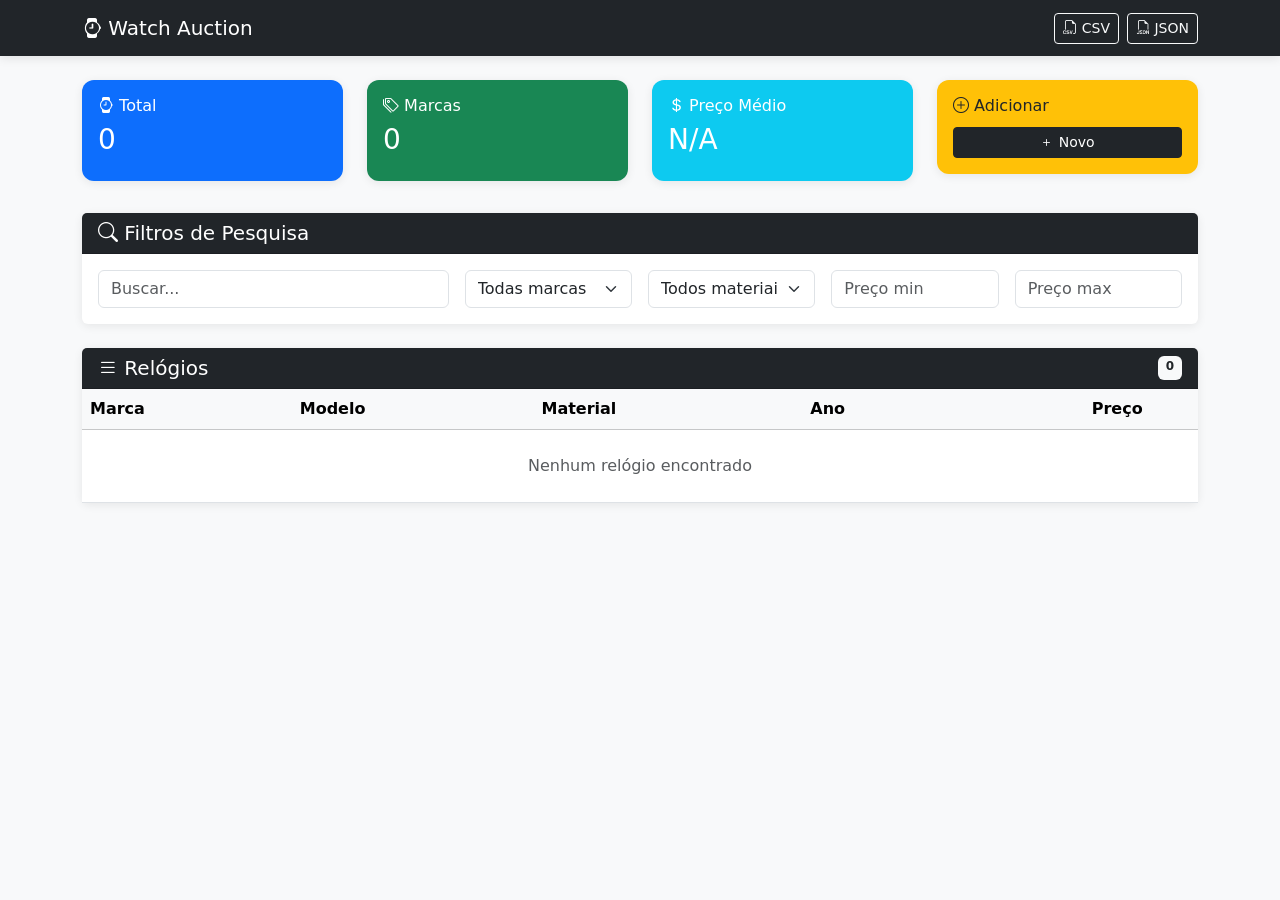
==== watch-auction.html @ 317fc793 "Add standalone HTML app and cleanup script - watch-auction.html: Complete standalone app that works " ====
<!DOCTYPE html>
<html lang="pt-BR">
<head>
    <meta charset="UTF-8">
    <meta name="viewport" content="width=device-width, initial-scale=1.0">
    <title>Watch Auction - Pesquisa de Leilões</title>
    <link href="https://cdn.jsdelivr.net/npm/bootstrap@5.3.2/dist/css/bootstrap.min.css" rel="stylesheet">
    <link href="https://cdn.jsdelivr.net/npm/bootstrap-icons@1.11.1/font/bootstrap-icons.css" rel="stylesheet">
    <style>
        :root { --primary: #2c3e50; --accent: #3498db; }
        body { background: #f8f9fa; min-height: 100vh; }
        .navbar { box-shadow: 0 2px 10px rgba(0,0,0,0.1); }
        .card { border: none; box-shadow: 0 2px 10px rgba(0,0,0,0.08); }
        .card:hover { box-shadow: 0 4px 20px rgba(0,0,0,0.12); }
        .table tbody tr { cursor: pointer; transition: background 0.2s; }
        .table tbody tr:hover { background: #e3f2fd !important; }
        .stat-card { border-radius: 12px; transition: transform 0.2s; }
        .stat-card:hover { transform: translateY(-2px); }
        .modal-xl { max-width: 900px; }
    </style>
</head>
<body>
    <!-- Navbar -->
    <nav class="navbar navbar-expand-lg navbar-dark bg-dark sticky-top">
        <div class="container">
            <a class="navbar-brand" href="#"><i class="bi bi-watch"></i> Watch Auction</a>
            <div class="navbar-nav ms-auto">
                <button class="btn btn-outline-light btn-sm me-2" onclick="exportData('csv')">
                    <i class="bi bi-filetype-csv"></i> CSV
                </button>
                <button class="btn btn-outline-light btn-sm" onclick="exportData('json')">
                    <i class="bi bi-filetype-json"></i> JSON
                </button>
            </div>
        </div>
    </nav>

    <main class="container py-4">
        <!-- Stats -->
        <div class="row mb-4">
            <div class="col-md-3 mb-2">
                <div class="card stat-card bg-primary text-white">
                    <div class="card-body">
                        <h6><i class="bi bi-watch"></i> Total</h6>
                        <h3 id="stat-total">0</h3>
                    </div>
                </div>
            </div>
            <div class="col-md-3 mb-2">
                <div class="card stat-card bg-success text-white">
                    <div class="card-body">
                        <h6><i class="bi bi-tags"></i> Marcas</h6>
                        <h3 id="stat-brands">0</h3>
                    </div>
                </div>
            </div>
            <div class="col-md-3 mb-2">
                <div class="card stat-card bg-info text-white">
                    <div class="card-body">
                        <h6><i class="bi bi-currency-dollar"></i> Preço Médio</h6>
                        <h3 id="stat-avg">R$ 0</h3>
                    </div>
                </div>
            </div>
            <div class="col-md-3 mb-2">
                <div class="card stat-card bg-warning text-dark">
                    <div class="card-body">
                        <h6><i class="bi bi-plus-circle"></i> Adicionar</h6>
                        <button class="btn btn-dark btn-sm w-100 mt-1" data-bs-toggle="modal" data-bs-target="#addModal">
                            <i class="bi bi-plus"></i> Novo
                        </button>
                    </div>
                </div>
            </div>
        </div>

        <!-- Search -->
        <div class="card mb-4">
            <div class="card-header bg-dark text-white">
                <h5 class="mb-0"><i class="bi bi-search"></i> Filtros de Pesquisa</h5>
            </div>
            <div class="card-body">
                <div class="row g-3">
                    <div class="col-md-4">
                        <input type="text" class="form-control" id="searchQuery" placeholder="Buscar..." onkeyup="filterWatches()">
                    </div>
                    <div class="col-md-2">
                        <select class="form-select" id="filterBrand" onchange="filterWatches()">
                            <option value="">Todas marcas</option>
                        </select>
                    </div>
                    <div class="col-md-2">
                        <select class="form-select" id="filterMaterial" onchange="filterWatches()">
                            <option value="">Todos materiais</option>
                        </select>
                    </div>
                    <div class="col-md-2">
                        <input type="number" class="form-control" id="minPrice" placeholder="Preço min" onchange="filterWatches()">
                    </div>
                    <div class="col-md-2">
                        <input type="number" class="form-control" id="maxPrice" placeholder="Preço max" onchange="filterWatches()">
                    </div>
                </div>
            </div>
        </div>

        <!-- Results -->
        <div class="card">
            <div class="card-header bg-dark text-white d-flex justify-content-between">
                <h5 class="mb-0"><i class="bi bi-list"></i> Relógios</h5>
                <span class="badge bg-light text-dark" id="resultCount">0</span>
            </div>
            <div class="table-responsive">
                <table class="table table-hover mb-0">
                    <thead class="table-light">
                        <tr>
                            <th>Marca</th>
                            <th>Modelo</th>
                            <th>Material</th>
                            <th>Ano</th>
                            <th class="text-end">Preço</th>
                            <th></th>
                        </tr>
                    </thead>
                    <tbody id="watchesTable"></tbody>
                </table>
            </div>
        </div>
    </main>

    <!-- Add/Edit Modal -->
    <div class="modal fade" id="addModal" tabindex="-1">
        <div class="modal-dialog modal-xl">
            <div class="modal-content">
                <div class="modal-header bg-dark text-white">
                    <h5 class="modal-title"><i class="bi bi-watch"></i> <span id="modalTitle">Adicionar Relógio</span></h5>
                    <button type="button" class="btn-close btn-close-white" data-bs-dismiss="modal"></button>
                </div>
                <div class="modal-body">
                    <form id="watchForm">
                        <input type="hidden" id="watchId">
                        <div class="row g-3">
                            <div class="col-md-6">
                                <label class="form-label">Descrição Geral *</label>
                                <input type="text" class="form-control" id="description" required>
                            </div>
                            <div class="col-md-3">
                                <label class="form-label">Marca *</label>
                                <input type="text" class="form-control" id="brand" required list="brandsList">
                                <datalist id="brandsList"></datalist>
                            </div>
                            <div class="col-md-3">
                                <label class="form-label">Preço (R$) *</label>
                                <input type="number" class="form-control" id="price" step="0.01" required>
                            </div>
                            <div class="col-md-3">
                                <label class="form-label">Modelo</label>
                                <input type="text" class="form-control" id="model">
                            </div>
                            <div class="col-md-3">
                                <label class="form-label">Ano</label>
                                <input type="number" class="form-control" id="year" min="1900" max="2030">
                            </div>
                            <div class="col-md-3">
                                <label class="form-label">Material da Caixa</label>
                                <select class="form-select" id="material">
                                    <option value="">Selecione</option>
                                    <option>Aço</option>
                                    <option>Aço e ouro</option>
                                    <option>Ouro</option>
                                    <option>Ouro rosa</option>
                                    <option>Ouro branco</option>
                                    <option>Titânio</option>
                                    <option>Platina</option>
                                    <option>Cerâmica</option>
                                </select>
                            </div>
                            <div class="col-md-3">
                                <label class="form-label">Material Pulseira</label>
                                <select class="form-select" id="braceletMaterial">
                                    <option value="">Selecione</option>
                                    <option>Aço</option>
                                    <option>Couro</option>
                                    <option>Borracha</option>
                                    <option>Ouro</option>
                                    <option>Tecido</option>
                                </select>
                            </div>
                            <div class="col-md-3">
                                <label class="form-label">Peso</label>
                                <input type="text" class="form-control" id="weight" placeholder="ex: 150g">
                            </div>
                            <div class="col-md-9">
                                <label class="form-label">Especificações</label>
                                <input type="text" class="form-control" id="specification" placeholder="ex: Automático, Cronógrafo, 42mm">
                            </div>
                            <div class="col-12">
                                <label class="form-label">URL da Imagem</label>
                                <input type="url" class="form-control" id="imageUrl" placeholder="https://...">
                            </div>
                            <div class="col-12">
                                <label class="form-label">URL do Leilão</label>
                                <input type="url" class="form-control" id="sourceUrl" placeholder="https://...">
                            </div>
                        </div>
                    </form>
                </div>
                <div class="modal-footer">
                    <button type="button" class="btn btn-danger me-auto" id="deleteBtn" style="display:none" onclick="deleteWatch()">
                        <i class="bi bi-trash"></i> Excluir
                    </button>
                    <button type="button" class="btn btn-secondary" data-bs-dismiss="modal">Cancelar</button>
                    <button type="button" class="btn btn-primary" onclick="saveWatch()">
                        <i class="bi bi-check"></i> Salvar
                    </button>
                </div>
            </div>
        </div>
    </div>

    <!-- View Modal -->
    <div class="modal fade" id="viewModal" tabindex="-1">
        <div class="modal-dialog modal-lg">
            <div class="modal-content">
                <div class="modal-header bg-success text-white">
                    <h5 class="modal-title" id="viewTitle">Detalhes</h5>
                    <button type="button" class="btn-close btn-close-white" data-bs-dismiss="modal"></button>
                </div>
                <div class="modal-body" id="viewBody"></div>
                <div class="modal-footer">
                    <button class="btn btn-outline-primary" onclick="editCurrentWatch()">
                        <i class="bi bi-pencil"></i> Editar
                    </button>
                    <a class="btn btn-primary" id="viewSourceLink" href="#" target="_blank">
                        <i class="bi bi-box-arrow-up-right"></i> Ver no site
                    </a>
                </div>
            </div>
        </div>
    </div>

    <script src="https://cdn.jsdelivr.net/npm/bootstrap@5.3.2/dist/js/bootstrap.bundle.min.js"></script>
    <script>
        // Database in localStorage
        const DB_KEY = 'watchAuctionDB';
        let watches = JSON.parse(localStorage.getItem(DB_KEY)) || [];
        let currentViewId = null;

        // Known brands for autocomplete
        const KNOWN_BRANDS = ['Rolex', 'Omega', 'Patek Philippe', 'Audemars Piguet', 'Cartier',
            'Tag Heuer', 'Breitling', 'IWC', 'Panerai', 'Hublot', 'Tudor', 'Longines',
            'Tissot', 'Seiko', 'Citizen', 'Chopard', 'Bulgari', 'Montblanc', 'Oris'];

        function saveDB() {
            localStorage.setItem(DB_KEY, JSON.stringify(watches));
            updateStats();
            updateFilters();
            filterWatches();
        }

        function formatCurrency(value) {
            if (!value) return 'N/A';
            return 'R$ ' + parseFloat(value).toLocaleString('pt-BR', {minimumFractionDigits: 2});
        }

        function updateStats() {
            const total = watches.length;
            const brands = [...new Set(watches.map(w => w.brand).filter(b => b))].length;
            const prices = watches.map(w => parseFloat(w.price)).filter(p => p > 0);
            const avg = prices.length ? prices.reduce((a,b) => a+b, 0) / prices.length : 0;

            document.getElementById('stat-total').textContent = total;
            document.getElementById('stat-brands').textContent = brands;
            document.getElementById('stat-avg').textContent = formatCurrency(avg);
        }

        function updateFilters() {
            const brands = [...new Set(watches.map(w => w.brand).filter(b => b))].sort();
            const materials = [...new Set(watches.map(w => w.material).filter(m => m))].sort();

            const brandSelect = document.getElementById('filterBrand');
            const materialSelect = document.getElementById('filterMaterial');
            const brandsList = document.getElementById('brandsList');

            brandSelect.innerHTML = '<option value="">Todas marcas</option>' +
                brands.map(b => `<option>${b}</option>`).join('');

            materialSelect.innerHTML = '<option value="">Todos materiais</option>' +
                materials.map(m => `<option>${m}</option>`).join('');

            const allBrands = [...new Set([...KNOWN_BRANDS, ...brands])].sort();
            brandsList.innerHTML = allBrands.map(b => `<option value="${b}">`).join('');
        }

        function filterWatches() {
            const query = document.getElementById('searchQuery').value.toLowerCase();
            const brand = document.getElementById('filterBrand').value;
            const material = document.getElementById('filterMaterial').value;
            const minPrice = parseFloat(document.getElementById('minPrice').value) || 0;
            const maxPrice = parseFloat(document.getElementById('maxPrice').value) || Infinity;

            const filtered = watches.filter(w => {
                const matchQuery = !query ||
                    (w.description || '').toLowerCase().includes(query) ||
                    (w.brand || '').toLowerCase().includes(query) ||
                    (w.model || '').toLowerCase().includes(query);
                const matchBrand = !brand || w.brand === brand;
                const matchMaterial = !material || w.material === material;
                const price = parseFloat(w.price) || 0;
                const matchPrice = price >= minPrice && price <= maxPrice;
                return matchQuery && matchBrand && matchMaterial && matchPrice;
            });

            renderTable(filtered);
            document.getElementById('resultCount').textContent = filtered.length;
        }

        function renderTable(data) {
            const tbody = document.getElementById('watchesTable');
            if (data.length === 0) {
                tbody.innerHTML = '<tr><td colspan="6" class="text-center text-muted py-4">Nenhum relógio encontrado</td></tr>';
                return;
            }
            tbody.innerHTML = data.map(w => `
                <tr onclick="viewWatch('${w.id}')">
                    <td><strong>${w.brand || '-'}</strong></td>
                    <td>${w.model || w.description?.substring(0,30) || '-'}</td>
                    <td><span class="badge bg-secondary">${w.material || '-'}</span></td>
                    <td>${w.year || '-'}</td>
                    <td class="text-end text-success fw-bold">${formatCurrency(w.price)}</td>
                    <td><i class="bi bi-chevron-right text-muted"></i></td>
                </tr>
            `).join('');
        }

        function openAddModal() {
            document.getElementById('modalTitle').textContent = 'Adicionar Relógio';
            document.getElementById('watchForm').reset();
            document.getElementById('watchId').value = '';
            document.getElementById('deleteBtn').style.display = 'none';
        }

        function viewWatch(id) {
            const w = watches.find(x => x.id === id);
            if (!w) return;
            currentViewId = id;

            document.getElementById('viewTitle').textContent = `${w.brand || ''} ${w.model || ''}`.trim() || 'Detalhes';
            document.getElementById('viewBody').innerHTML = `
                <div class="row">
                    <div class="col-md-4 text-center mb-3">
                        ${w.imageUrl ?
                            `<img src="${w.imageUrl}" class="img-fluid rounded" style="max-height:200px">` :
                            `<div class="bg-light rounded d-flex align-items-center justify-content-center" style="height:150px">
                                <i class="bi bi-watch text-muted" style="font-size:3rem"></i>
                            </div>`
                        }
                    </div>
                    <div class="col-md-8">
                        <h4 class="text-success mb-3">${formatCurrency(w.price)}</h4>
                        <p><strong>Descrição:</strong> ${w.description || '-'}</p>
                        <div class="row">
                            <div class="col-6"><strong>Marca:</strong> ${w.brand || '-'}</div>
                            <div class="col-6"><strong>Modelo:</strong> ${w.model || '-'}</div>
                            <div class="col-6"><strong>Ano:</strong> ${w.year || '-'}</div>
                            <div class="col-6"><strong>Material:</strong> ${w.material || '-'}</div>
                            <div class="col-6"><strong>Pulseira:</strong> ${w.braceletMaterial || '-'}</div>
                            <div class="col-6"><strong>Peso:</strong> ${w.weight || '-'}</div>
                        </div>
                        <p class="mt-2"><strong>Especificações:</strong> ${w.specification || '-'}</p>
                    </div>
                </div>
            `;

            const sourceLink = document.getElementById('viewSourceLink');
            if (w.sourceUrl) {
                sourceLink.href = w.sourceUrl;
                sourceLink.style.display = 'inline-block';
            } else {
                sourceLink.style.display = 'none';
            }

            new bootstrap.Modal(document.getElementById('viewModal')).show();
        }

        function editCurrentWatch() {
            bootstrap.Modal.getInstance(document.getElementById('viewModal')).hide();
            editWatch(currentViewId);
        }

        function editWatch(id) {
            const w = watches.find(x => x.id === id);
            if (!w) return;

            document.getElementById('modalTitle').textContent = 'Editar Relógio';
            document.getElementById('watchId').value = w.id;
            document.getElementById('description').value = w.description || '';
            document.getElementById('brand').value = w.brand || '';
            document.getElementById('price').value = w.price || '';
            document.getElementById('model').value = w.model || '';
            document.getElementById('year').value = w.year || '';
            document.getElementById('material').value = w.material || '';
            document.getElementById('braceletMaterial').value = w.braceletMaterial || '';
            document.getElementById('weight').value = w.weight || '';
            document.getElementById('specification').value = w.specification || '';
            document.getElementById('imageUrl').value = w.imageUrl || '';
            document.getElementById('sourceUrl').value = w.sourceUrl || '';
            document.getElementById('deleteBtn').style.display = 'block';

            new bootstrap.Modal(document.getElementById('addModal')).show();
        }

        function saveWatch() {
            const id = document.getElementById('watchId').value || Date.now().toString();
            const watch = {
                id,
                description: document.getElementById('description').value,
                brand: document.getElementById('brand').value,
                price: document.getElementById('price').value,
                model: document.getElementById('model').value,
                year: document.getElementById('year').value,
                material: document.getElementById('material').value,
                braceletMaterial: document.getElementById('braceletMaterial').value,
                weight: document.getElementById('weight').value,
                specification: document.getElementById('specification').value,
                imageUrl: document.getElementById('imageUrl').value,
                sourceUrl: document.getElementById('sourceUrl').value,
                updatedAt: new Date().toISOString()
            };

            const existingIndex = watches.findIndex(w => w.id === id);
            if (existingIndex >= 0) {
                watches[existingIndex] = watch;
            } else {
                watches.push(watch);
            }

            saveDB();
            bootstrap.Modal.getInstance(document.getElementById('addModal')).hide();
        }

        function deleteWatch() {
            const id = document.getElementById('watchId').value;
            if (!id || !confirm('Tem certeza que deseja excluir?')) return;
            watches = watches.filter(w => w.id !== id);
            saveDB();
            bootstrap.Modal.getInstance(document.getElementById('addModal')).hide();
        }

        function exportData(format) {
            if (watches.length === 0) {
                alert('Nenhum dado para exportar');
                return;
            }

            let content, filename, type;

            if (format === 'json') {
                content = JSON.stringify(watches, null, 2);
                filename = 'relogios.json';
                type = 'application/json';
            } else {
                const headers = ['Descrição','Marca','Modelo','Ano','Material','Pulseira','Peso','Especificações','Preço','URL'];
                const rows = watches.map(w => [
                    w.description, w.brand, w.model, w.year, w.material,
                    w.braceletMaterial, w.weight, w.specification, w.price, w.sourceUrl
                ].map(v => `"${(v || '').toString().replace(/"/g, '""')}"`).join(','));
                content = [headers.join(','), ...rows].join('\n');
                filename = 'relogios.csv';
                type = 'text/csv';
            }

            const blob = new Blob([content], {type});
            const url = URL.createObjectURL(blob);
            const a = document.createElement('a');
            a.href = url;
            a.download = filename;
            a.click();
            URL.revokeObjectURL(url);
        }

        // Initialize
        document.getElementById('addModal').addEventListener('show.bs.modal', function(e) {
            if (!document.getElementById('watchId').value) openAddModal();
        });

        updateStats();
        updateFilters();
        filterWatches();
    </script>
</body>
</html>
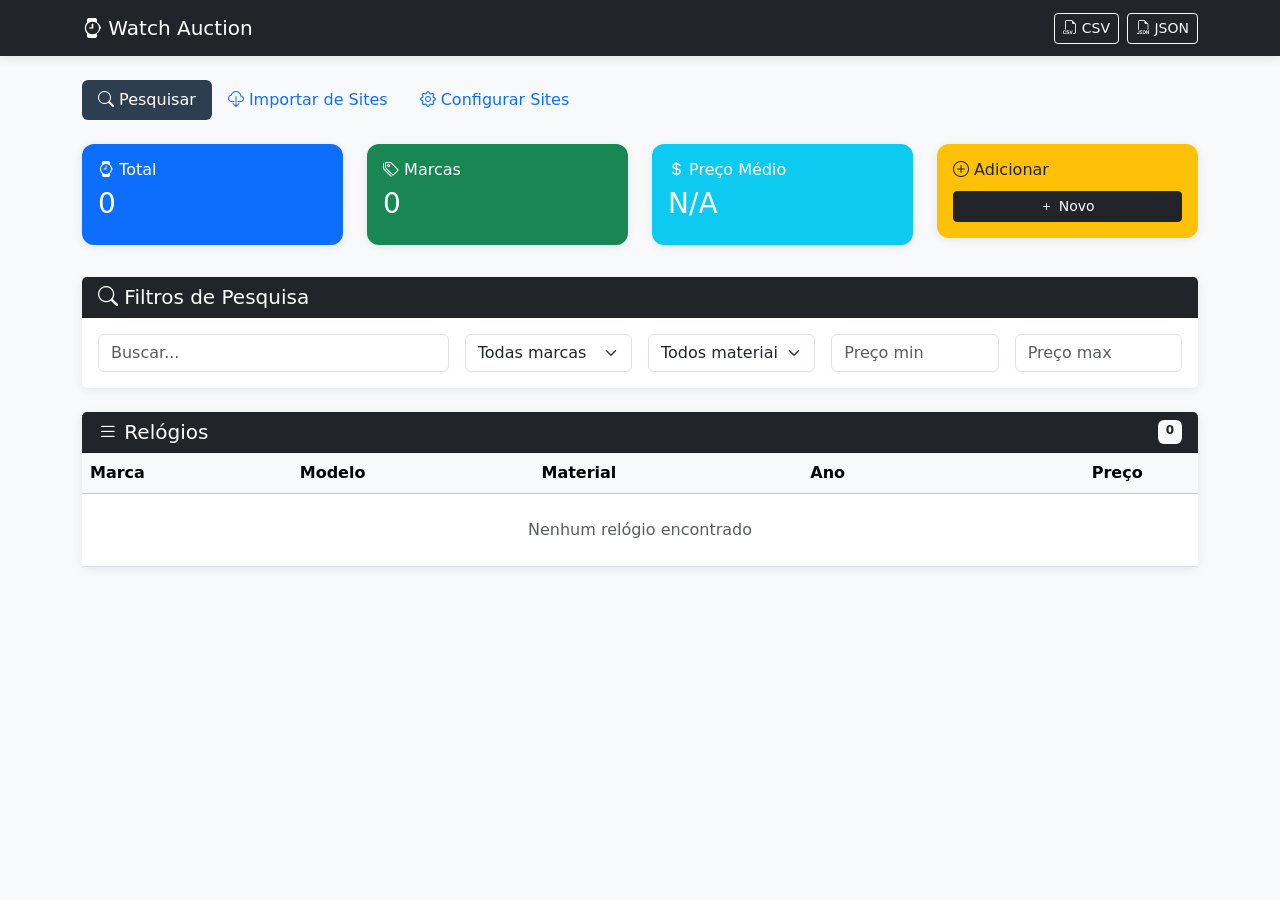
==== commit 68863750: "Add site configuration and import functionality to HTML app - Tab to configure multiple auction site" ====
--- a/watch-auction.html
+++ b/watch-auction.html
@@ -17,6 +17,10 @@
         .stat-card { border-radius: 12px; transition: transform 0.2s; }
         .stat-card:hover { transform: translateY(-2px); }
         .modal-xl { max-width: 900px; }
+        .site-badge { cursor: pointer; transition: all 0.2s; }
+        .site-badge:hover { transform: scale(1.05); }
+        .site-badge.active { ring: 2px solid #0d6efd; }
+        .nav-pills .nav-link.active { background-color: #2c3e50; }
     </style>
 </head>
 <body>
@@ -36,99 +40,237 @@
     </nav>
 
     <main class="container py-4">
-        <!-- Stats -->
-        <div class="row mb-4">
-            <div class="col-md-3 mb-2">
-                <div class="card stat-card bg-primary text-white">
+        <!-- Tabs -->
+        <ul class="nav nav-pills mb-4" role="tablist">
+            <li class="nav-item">
+                <button class="nav-link active" data-bs-toggle="pill" data-bs-target="#tab-search">
+                    <i class="bi bi-search"></i> Pesquisar
+                </button>
+            </li>
+            <li class="nav-item">
+                <button class="nav-link" data-bs-toggle="pill" data-bs-target="#tab-import">
+                    <i class="bi bi-cloud-download"></i> Importar de Sites
+                </button>
+            </li>
+            <li class="nav-item">
+                <button class="nav-link" data-bs-toggle="pill" data-bs-target="#tab-sites">
+                    <i class="bi bi-gear"></i> Configurar Sites
+                </button>
+            </li>
+        </ul>
+
+        <div class="tab-content">
+            <!-- Tab: Search -->
+            <div class="tab-pane fade show active" id="tab-search">
+                <!-- Stats -->
+                <div class="row mb-4">
+                    <div class="col-md-3 mb-2">
+                        <div class="card stat-card bg-primary text-white">
+                            <div class="card-body">
+                                <h6><i class="bi bi-watch"></i> Total</h6>
+                                <h3 id="stat-total">0</h3>
+                            </div>
+                        </div>
+                    </div>
+                    <div class="col-md-3 mb-2">
+                        <div class="card stat-card bg-success text-white">
+                            <div class="card-body">
+                                <h6><i class="bi bi-tags"></i> Marcas</h6>
+                                <h3 id="stat-brands">0</h3>
+                            </div>
+                        </div>
+                    </div>
+                    <div class="col-md-3 mb-2">
+                        <div class="card stat-card bg-info text-white">
+                            <div class="card-body">
+                                <h6><i class="bi bi-currency-dollar"></i> Preço Médio</h6>
+                                <h3 id="stat-avg">R$ 0</h3>
+                            </div>
+                        </div>
+                    </div>
+                    <div class="col-md-3 mb-2">
+                        <div class="card stat-card bg-warning text-dark">
+                            <div class="card-body">
+                                <h6><i class="bi bi-plus-circle"></i> Adicionar</h6>
+                                <button class="btn btn-dark btn-sm w-100 mt-1" data-bs-toggle="modal" data-bs-target="#addModal">
+                                    <i class="bi bi-plus"></i> Novo
+                                </button>
+                            </div>
+                        </div>
+                    </div>
+                </div>
+
+                <!-- Search Filters -->
+                <div class="card mb-4">
+                    <div class="card-header bg-dark text-white">
+                        <h5 class="mb-0"><i class="bi bi-search"></i> Filtros de Pesquisa</h5>
+                    </div>
                     <div class="card-body">
-                        <h6><i class="bi bi-watch"></i> Total</h6>
-                        <h3 id="stat-total">0</h3>
+                        <div class="row g-3">
+                            <div class="col-md-4">
+                                <input type="text" class="form-control" id="searchQuery" placeholder="Buscar..." onkeyup="filterWatches()">
+                            </div>
+                            <div class="col-md-2">
+                                <select class="form-select" id="filterBrand" onchange="filterWatches()">
+                                    <option value="">Todas marcas</option>
+                                </select>
+                            </div>
+                            <div class="col-md-2">
+                                <select class="form-select" id="filterMaterial" onchange="filterWatches()">
+                                    <option value="">Todos materiais</option>
+                                </select>
+                            </div>
+                            <div class="col-md-2">
+                                <input type="number" class="form-control" id="minPrice" placeholder="Preço min" onchange="filterWatches()">
+                            </div>
+                            <div class="col-md-2">
+                                <input type="number" class="form-control" id="maxPrice" placeholder="Preço max" onchange="filterWatches()">
+                            </div>
+                        </div>
+                    </div>
+                </div>
+
+                <!-- Results -->
+                <div class="card">
+                    <div class="card-header bg-dark text-white d-flex justify-content-between">
+                        <h5 class="mb-0"><i class="bi bi-list"></i> Relógios</h5>
+                        <span class="badge bg-light text-dark" id="resultCount">0</span>
+                    </div>
+                    <div class="table-responsive">
+                        <table class="table table-hover mb-0">
+                            <thead class="table-light">
+                                <tr>
+                                    <th>Marca</th>
+                                    <th>Modelo</th>
+                                    <th>Material</th>
+                                    <th>Ano</th>
+                                    <th class="text-end">Preço</th>
+                                    <th></th>
+                                </tr>
+                            </thead>
+                            <tbody id="watchesTable"></tbody>
+                        </table>
                     </div>
                 </div>
             </div>
-            <div class="col-md-3 mb-2">
-                <div class="card stat-card bg-success text-white">
+
+            <!-- Tab: Import -->
+            <div class="tab-pane fade" id="tab-import">
+                <div class="card">
+                    <div class="card-header bg-dark text-white">
+                        <h5 class="mb-0"><i class="bi bi-cloud-download"></i> Importar de Sites de Leilão</h5>
+                    </div>
                     <div class="card-body">
-                        <h6><i class="bi bi-tags"></i> Marcas</h6>
-                        <h3 id="stat-brands">0</h3>
+                        <!-- Site Selection -->
+                        <div class="mb-4">
+                            <label class="form-label fw-bold">1. Selecione o site:</label>
+                            <div class="d-flex flex-wrap gap-2" id="siteButtons"></div>
+                        </div>
+
+                        <!-- Open Site Button -->
+                        <div class="mb-4">
+                            <label class="form-label fw-bold">2. Abra o site e copie o conteúdo:</label>
+                            <div class="d-flex gap-2">
+                                <button class="btn btn-primary" id="openSiteBtn" onclick="openSelectedSite()">
+                                    <i class="bi bi-box-arrow-up-right"></i> Abrir Site em Nova Aba
+                                </button>
+                                <span class="text-muted align-self-center">
+                                    Depois, selecione todo o texto (Ctrl+A / Cmd+A) e copie (Ctrl+C / Cmd+C)
+                                </span>
+                            </div>
+                        </div>
+
+                        <!-- Paste Area -->
+                        <div class="mb-4">
+                            <label class="form-label fw-bold">3. Cole o conteúdo aqui:</label>
+                            <textarea class="form-control" id="pasteArea" rows="8"
+                                placeholder="Cole aqui o texto copiado da página do leilão..."></textarea>
+                        </div>
+
+                        <!-- Extract Button -->
+                        <div class="d-flex gap-2">
+                            <button class="btn btn-success btn-lg" onclick="extractFromPaste()">
+                                <i class="bi bi-magic"></i> Extrair Relógios
+                            </button>
+                            <button class="btn btn-outline-secondary" onclick="document.getElementById('pasteArea').value=''">
+                                <i class="bi bi-trash"></i> Limpar
+                            </button>
+                        </div>
+
+                        <!-- Extraction Results -->
+                        <div class="mt-4" id="extractionResults" style="display:none">
+                            <div class="alert alert-success">
+                                <i class="bi bi-check-circle"></i> <span id="extractionCount">0</span> relógios encontrados!
+                            </div>
+                            <div class="table-responsive">
+                                <table class="table table-sm">
+                                    <thead>
+                                        <tr>
+                                            <th><input type="checkbox" id="selectAllExtracted" onchange="toggleAllExtracted()"></th>
+                                            <th>Descrição</th>
+                                            <th>Marca</th>
+                                            <th>Preço</th>
+                                        </tr>
+                                    </thead>
+                                    <tbody id="extractedTable"></tbody>
+                                </table>
+                            </div>
+                            <button class="btn btn-primary" onclick="importSelected()">
+                                <i class="bi bi-download"></i> Importar Selecionados
+                            </button>
+                        </div>
+                    </div>
+                </div>
+
+                <!-- Instructions -->
+                <div class="card mt-4">
+                    <div class="card-header bg-light">
+                        <h6 class="mb-0"><i class="bi bi-info-circle"></i> Como usar</h6>
+                    </div>
+                    <div class="card-body">
+                        <ol class="mb-0">
+                            <li>Selecione um site de leilão na lista acima</li>
+                            <li>Clique em "Abrir Site em Nova Aba"</li>
+                            <li>Na página do leilão, pressione <kbd>Ctrl+A</kbd> (ou <kbd>Cmd+A</kbd> no Mac) para selecionar tudo</li>
+                            <li>Pressione <kbd>Ctrl+C</kbd> (ou <kbd>Cmd+C</kbd>) para copiar</li>
+                            <li>Volte aqui e cole no campo acima (<kbd>Ctrl+V</kbd> / <kbd>Cmd+V</kbd>)</li>
+                            <li>Clique em "Extrair Relógios"</li>
+                            <li>Revise os dados e importe os que desejar</li>
+                        </ol>
                     </div>
                 </div>
             </div>
-            <div class="col-md-3 mb-2">
-                <div class="card stat-card bg-info text-white">
+
+            <!-- Tab: Configure Sites -->
+            <div class="tab-pane fade" id="tab-sites">
+                <div class="card">
+                    <div class="card-header bg-dark text-white d-flex justify-content-between align-items-center">
+                        <h5 class="mb-0"><i class="bi bi-gear"></i> Sites de Leilão Configurados</h5>
+                        <button class="btn btn-light btn-sm" onclick="openAddSiteModal()">
+                            <i class="bi bi-plus"></i> Adicionar Site
+                        </button>
+                    </div>
                     <div class="card-body">
-                        <h6><i class="bi bi-currency-dollar"></i> Preço Médio</h6>
-                        <h3 id="stat-avg">R$ 0</h3>
-                    </div>
-                </div>
-            </div>
-            <div class="col-md-3 mb-2">
-                <div class="card stat-card bg-warning text-dark">
-                    <div class="card-body">
-                        <h6><i class="bi bi-plus-circle"></i> Adicionar</h6>
-                        <button class="btn btn-dark btn-sm w-100 mt-1" data-bs-toggle="modal" data-bs-target="#addModal">
-                            <i class="bi bi-plus"></i> Novo
-                        </button>
-                    </div>
-                </div>
-            </div>
-        </div>
-
-        <!-- Search -->
-        <div class="card mb-4">
-            <div class="card-header bg-dark text-white">
-                <h5 class="mb-0"><i class="bi bi-search"></i> Filtros de Pesquisa</h5>
-            </div>
-            <div class="card-body">
-                <div class="row g-3">
-                    <div class="col-md-4">
-                        <input type="text" class="form-control" id="searchQuery" placeholder="Buscar..." onkeyup="filterWatches()">
-                    </div>
-                    <div class="col-md-2">
-                        <select class="form-select" id="filterBrand" onchange="filterWatches()">
-                            <option value="">Todas marcas</option>
-                        </select>
-                    </div>
-                    <div class="col-md-2">
-                        <select class="form-select" id="filterMaterial" onchange="filterWatches()">
-                            <option value="">Todos materiais</option>
-                        </select>
-                    </div>
-                    <div class="col-md-2">
-                        <input type="number" class="form-control" id="minPrice" placeholder="Preço min" onchange="filterWatches()">
-                    </div>
-                    <div class="col-md-2">
-                        <input type="number" class="form-control" id="maxPrice" placeholder="Preço max" onchange="filterWatches()">
-                    </div>
-                </div>
-            </div>
-        </div>
-
-        <!-- Results -->
-        <div class="card">
-            <div class="card-header bg-dark text-white d-flex justify-content-between">
-                <h5 class="mb-0"><i class="bi bi-list"></i> Relógios</h5>
-                <span class="badge bg-light text-dark" id="resultCount">0</span>
-            </div>
-            <div class="table-responsive">
-                <table class="table table-hover mb-0">
-                    <thead class="table-light">
-                        <tr>
-                            <th>Marca</th>
-                            <th>Modelo</th>
-                            <th>Material</th>
-                            <th>Ano</th>
-                            <th class="text-end">Preço</th>
-                            <th></th>
-                        </tr>
-                    </thead>
-                    <tbody id="watchesTable"></tbody>
-                </table>
+                        <div class="table-responsive">
+                            <table class="table">
+                                <thead>
+                                    <tr>
+                                        <th>Nome</th>
+                                        <th>URL</th>
+                                        <th>Categoria</th>
+                                        <th></th>
+                                    </tr>
+                                </thead>
+                                <tbody id="sitesTable"></tbody>
+                            </table>
+                        </div>
+                    </div>
+                </div>
             </div>
         </div>
     </main>
 
-    <!-- Add/Edit Modal -->
+    <!-- Add/Edit Watch Modal -->
     <div class="modal fade" id="addModal" tabindex="-1">
         <div class="modal-dialog modal-xl">
             <div class="modal-content">
@@ -218,7 +360,7 @@
         </div>
     </div>
 
-    <!-- View Modal -->
+    <!-- View Watch Modal -->
     <div class="modal fade" id="viewModal" tabindex="-1">
         <div class="modal-dialog modal-lg">
             <div class="modal-content">
@@ -239,23 +381,85 @@
         </div>
     </div>
 
+    <!-- Add Site Modal -->
+    <div class="modal fade" id="addSiteModal" tabindex="-1">
+        <div class="modal-dialog">
+            <div class="modal-content">
+                <div class="modal-header bg-dark text-white">
+                    <h5 class="modal-title"><i class="bi bi-globe"></i> Adicionar Site de Leilão</h5>
+                    <button type="button" class="btn-close btn-close-white" data-bs-dismiss="modal"></button>
+                </div>
+                <div class="modal-body">
+                    <div class="mb-3">
+                        <label class="form-label">Nome do Site *</label>
+                        <input type="text" class="form-control" id="siteName" placeholder="Ex: Leilões BR">
+                    </div>
+                    <div class="mb-3">
+                        <label class="form-label">URL da página de relógios *</label>
+                        <input type="url" class="form-control" id="siteUrl" placeholder="https://www.exemplo.com/relogios">
+                    </div>
+                    <div class="mb-3">
+                        <label class="form-label">Categoria</label>
+                        <input type="text" class="form-control" id="siteCategory" placeholder="Ex: Joalheria">
+                    </div>
+                </div>
+                <div class="modal-footer">
+                    <button type="button" class="btn btn-secondary" data-bs-dismiss="modal">Cancelar</button>
+                    <button type="button" class="btn btn-primary" onclick="saveSite()">
+                        <i class="bi bi-check"></i> Salvar
+                    </button>
+                </div>
+            </div>
+        </div>
+    </div>
+
     <script src="https://cdn.jsdelivr.net/npm/bootstrap@5.3.2/dist/js/bootstrap.bundle.min.js"></script>
     <script>
-        // Database in localStorage
+        // Database keys
         const DB_KEY = 'watchAuctionDB';
+        const SITES_KEY = 'watchAuctionSites';
+
+        // Data
         let watches = JSON.parse(localStorage.getItem(DB_KEY)) || [];
+        let sites = JSON.parse(localStorage.getItem(SITES_KEY)) || [
+            { id: '1', name: 'Leilões BR', url: 'https://www.leiloesbr.com.br/joalheria/relogios', category: 'Joalheria' },
+            { id: '2', name: 'Sothebys', url: 'https://www.sothebys.com/en/buy/watches', category: 'Luxo' },
+            { id: '3', name: 'Christies', url: 'https://www.christies.com/en/events/watches', category: 'Luxo' },
+            { id: '4', name: 'Mercado Livre', url: 'https://lista.mercadolivre.com.br/relogios', category: 'Marketplace' },
+        ];
+        let selectedSiteId = sites[0]?.id;
         let currentViewId = null;
-
-        // Known brands for autocomplete
+        let extractedWatches = [];
+
+        // Known brands
         const KNOWN_BRANDS = ['Rolex', 'Omega', 'Patek Philippe', 'Audemars Piguet', 'Cartier',
             'Tag Heuer', 'Breitling', 'IWC', 'Panerai', 'Hublot', 'Tudor', 'Longines',
-            'Tissot', 'Seiko', 'Citizen', 'Chopard', 'Bulgari', 'Montblanc', 'Oris'];
-
+            'Tissot', 'Seiko', 'Citizen', 'Chopard', 'Bulgari', 'Montblanc', 'Oris',
+            'Vacheron Constantin', 'Jaeger-LeCoultre', 'Zenith', 'Rado', 'Hamilton',
+            'Technos', 'Orient', 'Casio', 'Invicta', 'Fossil', 'Michael Kors'];
+
+        // Materials patterns
+        const MATERIALS = {
+            'Ouro rosa': ['ouro rosa', 'rose gold', 'rosê'],
+            'Ouro amarelo': ['ouro amarelo', 'yellow gold', 'ouro 18k', 'ouro 750'],
+            'Ouro branco': ['ouro branco', 'white gold'],
+            'Aço e ouro': ['aço e ouro', 'steel and gold', 'aço/ouro', 'bicolor', 'two-tone'],
+            'Aço': ['aço', 'steel', 'aço inox', 'stainless'],
+            'Ouro': ['ouro', 'gold'],
+            'Titânio': ['titânio', 'titanium'],
+            'Platina': ['platina', 'platinum'],
+            'Cerâmica': ['cerâmica', 'ceramic'],
+        };
+
+        // === Database Functions ===
         function saveDB() {
             localStorage.setItem(DB_KEY, JSON.stringify(watches));
+            localStorage.setItem(SITES_KEY, JSON.stringify(sites));
             updateStats();
             updateFilters();
             filterWatches();
+            renderSites();
+            renderSiteButtons();
         }
 
         function formatCurrency(value) {
@@ -263,6 +467,7 @@
             return 'R$ ' + parseFloat(value).toLocaleString('pt-BR', {minimumFractionDigits: 2});
         }
 
+        // === Stats & Filters ===
         function updateStats() {
             const total = watches.length;
             const brands = [...new Set(watches.map(w => w.brand).filter(b => b))].length;
@@ -278,18 +483,14 @@
             const brands = [...new Set(watches.map(w => w.brand).filter(b => b))].sort();
             const materials = [...new Set(watches.map(w => w.material).filter(m => m))].sort();
 
-            const brandSelect = document.getElementById('filterBrand');
-            const materialSelect = document.getElementById('filterMaterial');
-            const brandsList = document.getElementById('brandsList');
-
-            brandSelect.innerHTML = '<option value="">Todas marcas</option>' +
+            document.getElementById('filterBrand').innerHTML = '<option value="">Todas marcas</option>' +
                 brands.map(b => `<option>${b}</option>`).join('');
 
-            materialSelect.innerHTML = '<option value="">Todos materiais</option>' +
+            document.getElementById('filterMaterial').innerHTML = '<option value="">Todos materiais</option>' +
                 materials.map(m => `<option>${m}</option>`).join('');
 
             const allBrands = [...new Set([...KNOWN_BRANDS, ...brands])].sort();
-            brandsList.innerHTML = allBrands.map(b => `<option value="${b}">`).join('');
+            document.getElementById('brandsList').innerHTML = allBrands.map(b => `<option value="${b}">`).join('');
         }
 
         function filterWatches() {
@@ -333,6 +534,7 @@
             `).join('');
         }
 
+        // === Watch CRUD ===
         function openAddModal() {
             document.getElementById('modalTitle').textContent = 'Adicionar Relógio';
             document.getElementById('watchForm').reset();
@@ -353,8 +555,7 @@
                             `<img src="${w.imageUrl}" class="img-fluid rounded" style="max-height:200px">` :
                             `<div class="bg-light rounded d-flex align-items-center justify-content-center" style="height:150px">
                                 <i class="bi bi-watch text-muted" style="font-size:3rem"></i>
-                            </div>`
-                        }
+                            </div>`}
                     </div>
                     <div class="col-md-8">
                         <h4 class="text-success mb-3">${formatCurrency(w.price)}</h4>
@@ -373,12 +574,8 @@
             `;
 
             const sourceLink = document.getElementById('viewSourceLink');
-            if (w.sourceUrl) {
-                sourceLink.href = w.sourceUrl;
-                sourceLink.style.display = 'inline-block';
-            } else {
-                sourceLink.style.display = 'none';
-            }
+            sourceLink.style.display = w.sourceUrl ? 'inline-block' : 'none';
+            sourceLink.href = w.sourceUrl || '#';
 
             new bootstrap.Modal(document.getElementById('viewModal')).show();
         }
@@ -428,12 +625,9 @@
                 updatedAt: new Date().toISOString()
             };
 
-            const existingIndex = watches.findIndex(w => w.id === id);
-            if (existingIndex >= 0) {
-                watches[existingIndex] = watch;
-            } else {
-                watches.push(watch);
-            }
+            const idx = watches.findIndex(w => w.id === id);
+            if (idx >= 0) watches[idx] = watch;
+            else watches.push(watch);
 
             saveDB();
             bootstrap.Modal.getInstance(document.getElementById('addModal')).hide();
@@ -447,6 +641,200 @@
             bootstrap.Modal.getInstance(document.getElementById('addModal')).hide();
         }
 
+        // === Sites Management ===
+        function renderSiteButtons() {
+            const container = document.getElementById('siteButtons');
+            container.innerHTML = sites.map(s => `
+                <button class="btn ${s.id === selectedSiteId ? 'btn-primary' : 'btn-outline-primary'} site-badge"
+                    onclick="selectSite('${s.id}')">
+                    <i class="bi bi-globe"></i> ${s.name}
+                </button>
+            `).join('');
+        }
+
+        function renderSites() {
+            document.getElementById('sitesTable').innerHTML = sites.map(s => `
+                <tr>
+                    <td><strong>${s.name}</strong></td>
+                    <td><a href="${s.url}" target="_blank">${s.url.substring(0,50)}...</a></td>
+                    <td><span class="badge bg-secondary">${s.category || '-'}</span></td>
+                    <td>
+                        <button class="btn btn-sm btn-outline-danger" onclick="deleteSite('${s.id}')">
+                            <i class="bi bi-trash"></i>
+                        </button>
+                    </td>
+                </tr>
+            `).join('');
+        }
+
+        function selectSite(id) {
+            selectedSiteId = id;
+            renderSiteButtons();
+        }
+
+        function openSelectedSite() {
+            const site = sites.find(s => s.id === selectedSiteId);
+            if (site) window.open(site.url, '_blank');
+        }
+
+        function openAddSiteModal() {
+            document.getElementById('siteName').value = '';
+            document.getElementById('siteUrl').value = '';
+            document.getElementById('siteCategory').value = '';
+            new bootstrap.Modal(document.getElementById('addSiteModal')).show();
+        }
+
+        function saveSite() {
+            const name = document.getElementById('siteName').value.trim();
+            const url = document.getElementById('siteUrl').value.trim();
+            const category = document.getElementById('siteCategory').value.trim();
+
+            if (!name || !url) {
+                alert('Preencha nome e URL');
+                return;
+            }
+
+            sites.push({ id: Date.now().toString(), name, url, category });
+            saveDB();
+            bootstrap.Modal.getInstance(document.getElementById('addSiteModal')).hide();
+        }
+
+        function deleteSite(id) {
+            if (!confirm('Remover este site?')) return;
+            sites = sites.filter(s => s.id !== id);
+            if (selectedSiteId === id) selectedSiteId = sites[0]?.id;
+            saveDB();
+        }
+
+        // === Text Extraction ===
+        function extractFromPaste() {
+            const text = document.getElementById('pasteArea').value;
+            if (!text.trim()) {
+                alert('Cole o conteúdo da página primeiro');
+                return;
+            }
+
+            extractedWatches = parseWatchesFromText(text);
+
+            if (extractedWatches.length === 0) {
+                alert('Nenhum relógio encontrado. Tente copiar mais conteúdo da página.');
+                return;
+            }
+
+            document.getElementById('extractionCount').textContent = extractedWatches.length;
+            document.getElementById('extractedTable').innerHTML = extractedWatches.map((w, i) => `
+                <tr>
+                    <td><input type="checkbox" class="extracted-check" data-index="${i}" checked></td>
+                    <td>${w.description || '-'}</td>
+                    <td>${w.brand || '-'}</td>
+                    <td>${formatCurrency(w.price)}</td>
+                </tr>
+            `).join('');
+            document.getElementById('extractionResults').style.display = 'block';
+            document.getElementById('selectAllExtracted').checked = true;
+        }
+
+        function parseWatchesFromText(text) {
+            const results = [];
+            const lines = text.split('\n').map(l => l.trim()).filter(l => l);
+
+            // Price pattern
+            const pricePattern = /R\$\s*([\d.,]+)/gi;
+
+            // Find lines with prices
+            let currentItem = null;
+
+            for (let i = 0; i < lines.length; i++) {
+                const line = lines[i];
+                const priceMatch = line.match(pricePattern);
+
+                // Check if line contains watch-related keywords
+                const isWatchLine = KNOWN_BRANDS.some(b => line.toLowerCase().includes(b.toLowerCase())) ||
+                    /rel[oó]gio|watch|cronógrafo|autom[aá]tico/i.test(line);
+
+                if (isWatchLine || priceMatch) {
+                    if (priceMatch && currentItem) {
+                        // Add price to current item
+                        const priceStr = priceMatch[0].replace(/[R$\s]/g, '').replace('.', '').replace(',', '.');
+                        currentItem.price = parseFloat(priceStr) || 0;
+                        results.push(currentItem);
+                        currentItem = null;
+                    } else if (isWatchLine) {
+                        // Start new item
+                        currentItem = {
+                            id: Date.now().toString() + Math.random().toString(36).substr(2, 9),
+                            description: line.substring(0, 200),
+                            brand: extractBrand(line),
+                            material: extractMaterial(line),
+                            year: extractYear(line),
+                            price: 0,
+                            sourceUrl: sites.find(s => s.id === selectedSiteId)?.url || ''
+                        };
+
+                        // Check if price is in same line
+                        if (priceMatch) {
+                            const priceStr = priceMatch[0].replace(/[R$\s]/g, '').replace('.', '').replace(',', '.');
+                            currentItem.price = parseFloat(priceStr) || 0;
+                            results.push(currentItem);
+                            currentItem = null;
+                        }
+                    }
+                }
+            }
+
+            return results;
+        }
+
+        function extractBrand(text) {
+            const lower = text.toLowerCase();
+            for (const brand of KNOWN_BRANDS) {
+                if (lower.includes(brand.toLowerCase())) return brand;
+            }
+            return '';
+        }
+
+        function extractMaterial(text) {
+            const lower = text.toLowerCase();
+            for (const [name, patterns] of Object.entries(MATERIALS)) {
+                if (patterns.some(p => lower.includes(p))) return name;
+            }
+            return '';
+        }
+
+        function extractYear(text) {
+            const match = text.match(/\b(19[0-9]{2}|20[0-2][0-9])\b/);
+            return match ? parseInt(match[1]) : null;
+        }
+
+        function toggleAllExtracted() {
+            const checked = document.getElementById('selectAllExtracted').checked;
+            document.querySelectorAll('.extracted-check').forEach(cb => cb.checked = checked);
+        }
+
+        function importSelected() {
+            const selected = [];
+            document.querySelectorAll('.extracted-check:checked').forEach(cb => {
+                const idx = parseInt(cb.dataset.index);
+                selected.push(extractedWatches[idx]);
+            });
+
+            if (selected.length === 0) {
+                alert('Selecione pelo menos um item');
+                return;
+            }
+
+            watches.push(...selected);
+            saveDB();
+
+            alert(`${selected.length} relógio(s) importado(s) com sucesso!`);
+            document.getElementById('pasteArea').value = '';
+            document.getElementById('extractionResults').style.display = 'none';
+
+            // Switch to search tab
+            document.querySelector('[data-bs-target="#tab-search"]').click();
+        }
+
+        // === Export ===
         function exportData(format) {
             if (watches.length === 0) {
                 alert('Nenhum dado para exportar');
@@ -479,7 +867,7 @@
             URL.revokeObjectURL(url);
         }
 
-        // Initialize
+        // === Initialize ===
         document.getElementById('addModal').addEventListener('show.bs.modal', function(e) {
             if (!document.getElementById('watchId').value) openAddModal();
         });
@@ -487,6 +875,8 @@
         updateStats();
         updateFilters();
         filterWatches();
+        renderSites();
+        renderSiteButtons();
     </script>
 </body>
 </html>
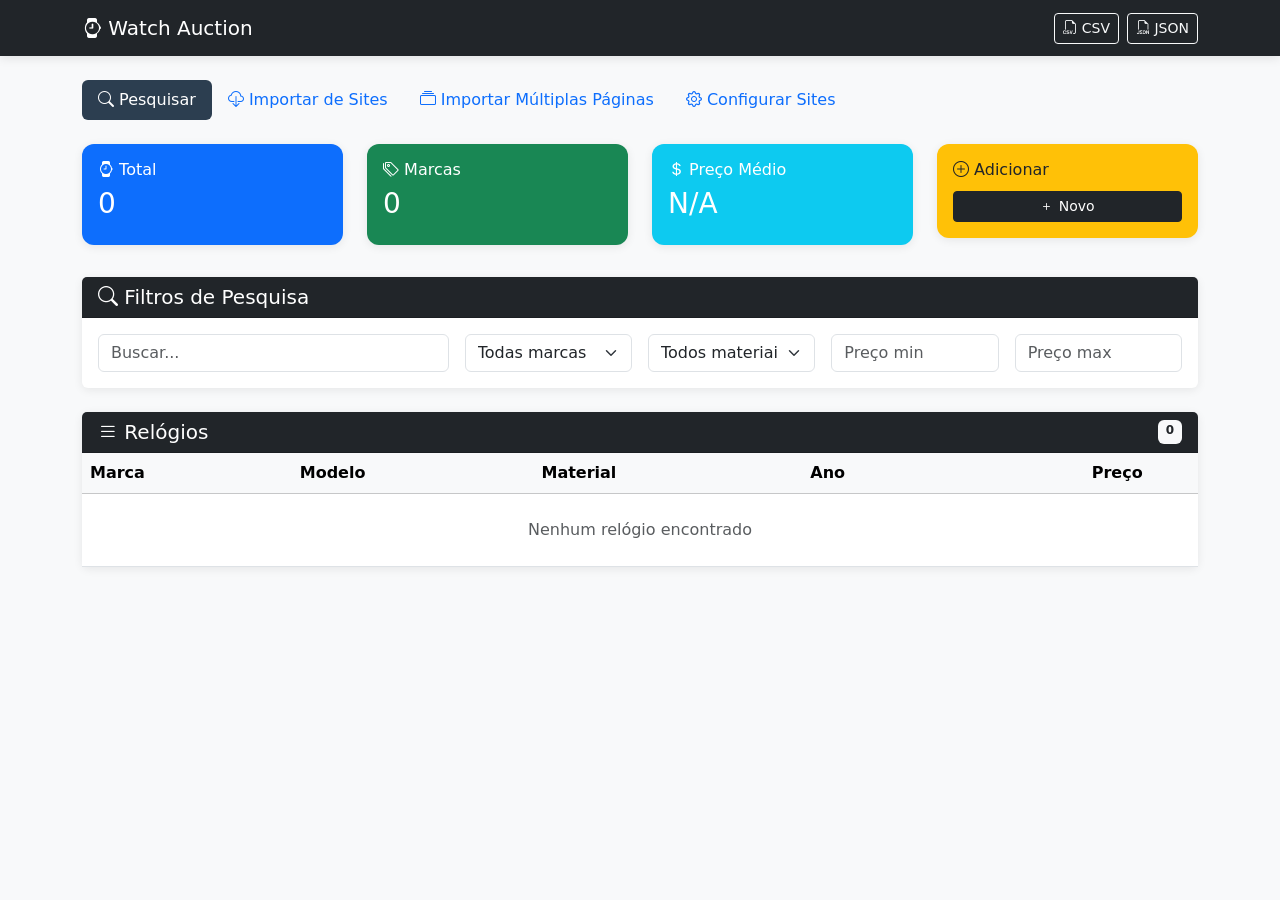
==== commit 5df0a3aa: "Add batch import for multiple pages and enhanced extraction Features: - New "Importar Múltiplas Pági" ====
--- a/watch-auction.html
+++ b/watch-auction.html
@@ -19,12 +19,13 @@
         .modal-xl { max-width: 900px; }
         .site-badge { cursor: pointer; transition: all 0.2s; }
         .site-badge:hover { transform: scale(1.05); }
-        .site-badge.active { ring: 2px solid #0d6efd; }
         .nav-pills .nav-link.active { background-color: #2c3e50; }
+        .subpage-link { font-size: 0.85rem; word-break: break-all; }
+        .batch-status { font-size: 0.9rem; }
+        .page-badge { font-size: 0.75rem; }
     </style>
 </head>
 <body>
-    <!-- Navbar -->
     <nav class="navbar navbar-expand-lg navbar-dark bg-dark sticky-top">
         <div class="container">
             <a class="navbar-brand" href="#"><i class="bi bi-watch"></i> Watch Auction</a>
@@ -40,7 +41,6 @@
     </nav>
 
     <main class="container py-4">
-        <!-- Tabs -->
         <ul class="nav nav-pills mb-4" role="tablist">
             <li class="nav-item">
                 <button class="nav-link active" data-bs-toggle="pill" data-bs-target="#tab-search">
@@ -53,6 +53,11 @@
                 </button>
             </li>
             <li class="nav-item">
+                <button class="nav-link" data-bs-toggle="pill" data-bs-target="#tab-batch">
+                    <i class="bi bi-collection"></i> Importar Múltiplas Páginas
+                </button>
+            </li>
+            <li class="nav-item">
                 <button class="nav-link" data-bs-toggle="pill" data-bs-target="#tab-sites">
                     <i class="bi bi-gear"></i> Configurar Sites
                 </button>
@@ -62,7 +67,6 @@
         <div class="tab-content">
             <!-- Tab: Search -->
             <div class="tab-pane fade show active" id="tab-search">
-                <!-- Stats -->
                 <div class="row mb-4">
                     <div class="col-md-3 mb-2">
                         <div class="card stat-card bg-primary text-white">
@@ -100,7 +104,6 @@
                     </div>
                 </div>
 
-                <!-- Search Filters -->
                 <div class="card mb-4">
                     <div class="card-header bg-dark text-white">
                         <h5 class="mb-0"><i class="bi bi-search"></i> Filtros de Pesquisa</h5>
@@ -130,7 +133,6 @@
                     </div>
                 </div>
 
-                <!-- Results -->
                 <div class="card">
                     <div class="card-header bg-dark text-white d-flex justify-content-between">
                         <h5 class="mb-0"><i class="bi bi-list"></i> Relógios</h5>
@@ -154,40 +156,39 @@
                 </div>
             </div>
 
-            <!-- Tab: Import -->
+            <!-- Tab: Import Single Page -->
             <div class="tab-pane fade" id="tab-import">
                 <div class="card">
                     <div class="card-header bg-dark text-white">
                         <h5 class="mb-0"><i class="bi bi-cloud-download"></i> Importar de Sites de Leilão</h5>
                     </div>
                     <div class="card-body">
-                        <!-- Site Selection -->
                         <div class="mb-4">
                             <label class="form-label fw-bold">1. Selecione o site:</label>
                             <div class="d-flex flex-wrap gap-2" id="siteButtons"></div>
                         </div>
 
-                        <!-- Open Site Button -->
                         <div class="mb-4">
                             <label class="form-label fw-bold">2. Abra o site e copie o conteúdo:</label>
-                            <div class="d-flex gap-2">
-                                <button class="btn btn-primary" id="openSiteBtn" onclick="openSelectedSite()">
-                                    <i class="bi bi-box-arrow-up-right"></i> Abrir Site em Nova Aba
+                            <div class="d-flex gap-2 flex-wrap">
+                                <button class="btn btn-primary" onclick="openSelectedSite()">
+                                    <i class="bi bi-box-arrow-up-right"></i> Abrir Site
                                 </button>
-                                <span class="text-muted align-self-center">
-                                    Depois, selecione todo o texto (Ctrl+A / Cmd+A) e copie (Ctrl+C / Cmd+C)
-                                </span>
-                            </div>
-                        </div>
-
-                        <!-- Paste Area -->
+                                <button class="btn btn-outline-primary" onclick="openAllPages()">
+                                    <i class="bi bi-collection"></i> Abrir Páginas 1-5
+                                </button>
+                            </div>
+                            <small class="text-muted d-block mt-2">
+                                Na página, pressione <kbd>Cmd+A</kbd> e <kbd>Cmd+C</kbd> para copiar tudo
+                            </small>
+                        </div>
+
                         <div class="mb-4">
                             <label class="form-label fw-bold">3. Cole o conteúdo aqui:</label>
                             <textarea class="form-control" id="pasteArea" rows="8"
                                 placeholder="Cole aqui o texto copiado da página do leilão..."></textarea>
                         </div>
 
-                        <!-- Extract Button -->
                         <div class="d-flex gap-2">
                             <button class="btn btn-success btn-lg" onclick="extractFromPaste()">
                                 <i class="bi bi-magic"></i> Extrair Relógios
@@ -197,11 +198,21 @@
                             </button>
                         </div>
 
-                        <!-- Extraction Results -->
                         <div class="mt-4" id="extractionResults" style="display:none">
                             <div class="alert alert-success">
                                 <i class="bi bi-check-circle"></i> <span id="extractionCount">0</span> relógios encontrados!
                             </div>
+
+                            <!-- Detected Subpages -->
+                            <div class="mb-3" id="detectedLinksSection" style="display:none">
+                                <div class="alert alert-info">
+                                    <i class="bi bi-link-45deg"></i> <strong><span id="linksCount">0</span> links de produtos detectados!</strong>
+                                    <button class="btn btn-sm btn-info ms-2" onclick="openDetectedLinks()">
+                                        Abrir Todos
+                                    </button>
+                                </div>
+                            </div>
+
                             <div class="table-responsive">
                                 <table class="table table-sm">
                                     <thead>
@@ -209,6 +220,7 @@
                                             <th><input type="checkbox" id="selectAllExtracted" onchange="toggleAllExtracted()"></th>
                                             <th>Descrição</th>
                                             <th>Marca</th>
+                                            <th>Material</th>
                                             <th>Preço</th>
                                         </tr>
                                     </thead>
@@ -221,22 +233,100 @@
                         </div>
                     </div>
                 </div>
-
-                <!-- Instructions -->
+            </div>
+
+            <!-- Tab: Batch Import (Multiple Pages) -->
+            <div class="tab-pane fade" id="tab-batch">
+                <div class="card">
+                    <div class="card-header bg-dark text-white">
+                        <h5 class="mb-0"><i class="bi bi-collection"></i> Importar Múltiplas Páginas</h5>
+                    </div>
+                    <div class="card-body">
+                        <div class="alert alert-info">
+                            <i class="bi bi-info-circle"></i>
+                            Cole o conteúdo de várias páginas de uma vez. Você pode copiar uma página, colar aqui,
+                            depois copiar outra página e colar novamente - os dados serão acumulados.
+                        </div>
+
+                        <div class="mb-4">
+                            <label class="form-label fw-bold">Site selecionado:</label>
+                            <div class="d-flex flex-wrap gap-2" id="siteButtonsBatch"></div>
+                        </div>
+
+                        <div class="row mb-4">
+                            <div class="col-md-8">
+                                <label class="form-label fw-bold">Cole o conteúdo das páginas:</label>
+                                <textarea class="form-control" id="batchPasteArea" rows="6"
+                                    placeholder="Cole aqui o conteúdo de cada página..."></textarea>
+                            </div>
+                            <div class="col-md-4">
+                                <label class="form-label fw-bold">Páginas coletadas:</label>
+                                <div class="border rounded p-3 bg-light" style="min-height: 150px; max-height: 200px; overflow-y: auto;">
+                                    <div id="collectedPages">
+                                        <span class="text-muted">Nenhuma página coletada ainda</span>
+                                    </div>
+                                </div>
+                            </div>
+                        </div>
+
+                        <div class="d-flex gap-2 mb-4">
+                            <button class="btn btn-primary" onclick="addToBatch()">
+                                <i class="bi bi-plus-circle"></i> Adicionar à Lista
+                            </button>
+                            <button class="btn btn-outline-danger" onclick="clearBatch()">
+                                <i class="bi bi-trash"></i> Limpar Tudo
+                            </button>
+                        </div>
+
+                        <div class="card bg-light">
+                            <div class="card-body">
+                                <div class="d-flex justify-content-between align-items-center">
+                                    <div>
+                                        <h5 class="mb-0">Total acumulado: <span class="text-primary" id="batchTotal">0</span> relógios</h5>
+                                        <small class="text-muted">de <span id="batchPages">0</span> páginas</small>
+                                    </div>
+                                    <button class="btn btn-success btn-lg" onclick="importBatch()" id="importBatchBtn" disabled>
+                                        <i class="bi bi-download"></i> Importar Todos
+                                    </button>
+                                </div>
+                            </div>
+                        </div>
+
+                        <!-- Preview Table -->
+                        <div class="mt-4" id="batchPreview" style="display:none">
+                            <h6>Prévia dos dados coletados:</h6>
+                            <div class="table-responsive" style="max-height: 300px; overflow-y: auto;">
+                                <table class="table table-sm table-striped">
+                                    <thead class="sticky-top bg-white">
+                                        <tr>
+                                            <th>Página</th>
+                                            <th>Descrição</th>
+                                            <th>Marca</th>
+                                            <th>Preço</th>
+                                        </tr>
+                                    </thead>
+                                    <tbody id="batchPreviewTable"></tbody>
+                                </table>
+                            </div>
+                        </div>
+                    </div>
+                </div>
+
                 <div class="card mt-4">
                     <div class="card-header bg-light">
-                        <h6 class="mb-0"><i class="bi bi-info-circle"></i> Como usar</h6>
+                        <h6 class="mb-0"><i class="bi bi-lightning"></i> Atalhos Rápidos</h6>
                     </div>
                     <div class="card-body">
-                        <ol class="mb-0">
-                            <li>Selecione um site de leilão na lista acima</li>
-                            <li>Clique em "Abrir Site em Nova Aba"</li>
-                            <li>Na página do leilão, pressione <kbd>Ctrl+A</kbd> (ou <kbd>Cmd+A</kbd> no Mac) para selecionar tudo</li>
-                            <li>Pressione <kbd>Ctrl+C</kbd> (ou <kbd>Cmd+C</kbd>) para copiar</li>
-                            <li>Volte aqui e cole no campo acima (<kbd>Ctrl+V</kbd> / <kbd>Cmd+V</kbd>)</li>
-                            <li>Clique em "Extrair Relógios"</li>
-                            <li>Revise os dados e importe os que desejar</li>
-                        </ol>
+                        <p class="mb-2">Abrir múltiplas páginas do site selecionado:</p>
+                        <div class="d-flex gap-2 flex-wrap">
+                            <button class="btn btn-outline-primary btn-sm" onclick="openPagesRange(1,3)">Páginas 1-3</button>
+                            <button class="btn btn-outline-primary btn-sm" onclick="openPagesRange(1,5)">Páginas 1-5</button>
+                            <button class="btn btn-outline-primary btn-sm" onclick="openPagesRange(1,10)">Páginas 1-10</button>
+                            <button class="btn btn-outline-primary btn-sm" onclick="openPagesRange(1,20)">Páginas 1-20</button>
+                        </div>
+                        <small class="text-muted d-block mt-2">
+                            Abre várias abas. Copie o conteúdo de cada uma e cole aqui.
+                        </small>
                     </div>
                 </div>
             </div>
@@ -251,12 +341,17 @@
                         </button>
                     </div>
                     <div class="card-body">
+                        <div class="alert alert-info">
+                            <i class="bi bi-info-circle"></i>
+                            <strong>Padrão de URL para paginação:</strong> Use <code>{page}</code> onde o número da página deve aparecer.
+                            <br>Exemplo: <code>https://site.com/relogios?page={page}</code>
+                        </div>
                         <div class="table-responsive">
                             <table class="table">
                                 <thead>
                                     <tr>
                                         <th>Nome</th>
-                                        <th>URL</th>
+                                        <th>URL Base</th>
                                         <th>Categoria</th>
                                         <th></th>
                                     </tr>
@@ -270,7 +365,7 @@
         </div>
     </main>
 
-    <!-- Add/Edit Watch Modal -->
+    <!-- Modals -->
     <div class="modal fade" id="addModal" tabindex="-1">
         <div class="modal-dialog modal-xl">
             <div class="modal-content">
@@ -307,25 +402,17 @@
                                 <label class="form-label">Material da Caixa</label>
                                 <select class="form-select" id="material">
                                     <option value="">Selecione</option>
-                                    <option>Aço</option>
-                                    <option>Aço e ouro</option>
-                                    <option>Ouro</option>
-                                    <option>Ouro rosa</option>
-                                    <option>Ouro branco</option>
-                                    <option>Titânio</option>
-                                    <option>Platina</option>
-                                    <option>Cerâmica</option>
+                                    <option>Aço</option><option>Aço e ouro</option><option>Ouro</option>
+                                    <option>Ouro rosa</option><option>Ouro branco</option><option>Titânio</option>
+                                    <option>Platina</option><option>Cerâmica</option>
                                 </select>
                             </div>
                             <div class="col-md-3">
                                 <label class="form-label">Material Pulseira</label>
                                 <select class="form-select" id="braceletMaterial">
                                     <option value="">Selecione</option>
-                                    <option>Aço</option>
-                                    <option>Couro</option>
-                                    <option>Borracha</option>
-                                    <option>Ouro</option>
-                                    <option>Tecido</option>
+                                    <option>Aço</option><option>Couro</option><option>Borracha</option>
+                                    <option>Ouro</option><option>Tecido</option>
                                 </select>
                             </div>
                             <div class="col-md-3">
@@ -360,7 +447,6 @@
         </div>
     </div>
 
-    <!-- View Watch Modal -->
     <div class="modal fade" id="viewModal" tabindex="-1">
         <div class="modal-dialog modal-lg">
             <div class="modal-content">
@@ -381,7 +467,6 @@
         </div>
     </div>
 
-    <!-- Add Site Modal -->
     <div class="modal fade" id="addSiteModal" tabindex="-1">
         <div class="modal-dialog">
             <div class="modal-content">
@@ -397,6 +482,7 @@
                     <div class="mb-3">
                         <label class="form-label">URL da página de relógios *</label>
                         <input type="url" class="form-control" id="siteUrl" placeholder="https://www.exemplo.com/relogios">
+                        <small class="text-muted">Use <code>{page}</code> para indicar onde vai o número da página</small>
                     </div>
                     <div class="mb-3">
                         <label class="form-label">Categoria</label>
@@ -415,43 +501,58 @@
 
     <script src="https://cdn.jsdelivr.net/npm/bootstrap@5.3.2/dist/js/bootstrap.bundle.min.js"></script>
     <script>
-        // Database keys
+        // Database
         const DB_KEY = 'watchAuctionDB';
         const SITES_KEY = 'watchAuctionSites';
 
-        // Data
         let watches = JSON.parse(localStorage.getItem(DB_KEY)) || [];
         let sites = JSON.parse(localStorage.getItem(SITES_KEY)) || [
-            { id: '1', name: 'Leilões BR', url: 'https://www.leiloesbr.com.br/joalheria/relogios', category: 'Joalheria' },
-            { id: '2', name: 'Sothebys', url: 'https://www.sothebys.com/en/buy/watches', category: 'Luxo' },
-            { id: '3', name: 'Christies', url: 'https://www.christies.com/en/events/watches', category: 'Luxo' },
-            { id: '4', name: 'Mercado Livre', url: 'https://lista.mercadolivre.com.br/relogios', category: 'Marketplace' },
+            { id: '1', name: 'Leilões BR', url: 'https://www.leiloesbr.com.br/joalheria/relogios?p={page}', category: 'Joalheria' },
+            { id: '2', name: 'Sothebys', url: 'https://www.sothebys.com/en/buy/watches?page={page}', category: 'Luxo' },
+            { id: '3', name: 'Christies', url: 'https://www.christies.com/en/events/watches?page={page}', category: 'Luxo' },
+            { id: '4', name: 'Mercado Livre', url: 'https://lista.mercadolivre.com.br/relogios_Desde_{page}_NoIndex_True', category: 'Marketplace' },
         ];
         let selectedSiteId = sites[0]?.id;
         let currentViewId = null;
         let extractedWatches = [];
-
-        // Known brands
+        let detectedLinks = [];
+        let batchWatches = [];
+        let batchPageCount = 0;
+
+        // Known data
         const KNOWN_BRANDS = ['Rolex', 'Omega', 'Patek Philippe', 'Audemars Piguet', 'Cartier',
             'Tag Heuer', 'Breitling', 'IWC', 'Panerai', 'Hublot', 'Tudor', 'Longines',
             'Tissot', 'Seiko', 'Citizen', 'Chopard', 'Bulgari', 'Montblanc', 'Oris',
             'Vacheron Constantin', 'Jaeger-LeCoultre', 'Zenith', 'Rado', 'Hamilton',
-            'Technos', 'Orient', 'Casio', 'Invicta', 'Fossil', 'Michael Kors'];
-
-        // Materials patterns
+            'Technos', 'Orient', 'Casio', 'Invicta', 'Fossil', 'Michael Kors',
+            'A. Lange & Söhne', 'Blancpain', 'Girard-Perregaux', 'Ulysse Nardin',
+            'Richard Mille', 'Frank Muller', 'Piaget', 'Corum', 'Bell & Ross',
+            'Maurice Lacroix', 'Frederique Constant', 'Movado', 'Raymond Weil',
+            'Mido', 'Certina', 'Alpina', 'Baume & Mercier', 'Ebel', 'Concord'];
+
         const MATERIALS = {
-            'Ouro rosa': ['ouro rosa', 'rose gold', 'rosê'],
+            'Ouro rosa': ['ouro rosa', 'rose gold', 'rosê', 'everose'],
             'Ouro amarelo': ['ouro amarelo', 'yellow gold', 'ouro 18k', 'ouro 750'],
             'Ouro branco': ['ouro branco', 'white gold'],
-            'Aço e ouro': ['aço e ouro', 'steel and gold', 'aço/ouro', 'bicolor', 'two-tone'],
-            'Aço': ['aço', 'steel', 'aço inox', 'stainless'],
-            'Ouro': ['ouro', 'gold'],
+            'Aço e ouro': ['aço e ouro', 'steel and gold', 'aço/ouro', 'bicolor', 'two-tone', 'rolesor'],
+            'Aço': ['aço', 'steel', 'aço inox', 'stainless', 'inoxidável'],
+            'Ouro': ['ouro', 'gold', '18k', '750'],
             'Titânio': ['titânio', 'titanium'],
             'Platina': ['platina', 'platinum'],
             'Cerâmica': ['cerâmica', 'ceramic'],
+            'Bronze': ['bronze'],
+            'Prata': ['prata', 'silver'],
         };
 
-        // === Database Functions ===
+        const BRACELET_MATERIALS = {
+            'Aço': ['pulseira de aço', 'bracelete aço', 'jubilee', 'oyster', 'president'],
+            'Couro': ['couro', 'leather', 'crocodilo', 'jacaré', 'alligator'],
+            'Borracha': ['borracha', 'rubber', 'silicone', 'oysterflex'],
+            'Ouro': ['pulseira ouro', 'bracelete ouro'],
+            'Tecido': ['nato', 'nylon', 'tecido', 'canvas'],
+        };
+
+        // === Core Functions ===
         function saveDB() {
             localStorage.setItem(DB_KEY, JSON.stringify(watches));
             localStorage.setItem(SITES_KEY, JSON.stringify(sites));
@@ -467,7 +568,6 @@
             return 'R$ ' + parseFloat(value).toLocaleString('pt-BR', {minimumFractionDigits: 2});
         }
 
-        // === Stats & Filters ===
         function updateStats() {
             const total = watches.length;
             const brands = [...new Set(watches.map(w => w.brand).filter(b => b))].length;
@@ -485,7 +585,6 @@
 
             document.getElementById('filterBrand').innerHTML = '<option value="">Todas marcas</option>' +
                 brands.map(b => `<option>${b}</option>`).join('');
-
             document.getElementById('filterMaterial').innerHTML = '<option value="">Todos materiais</option>' +
                 materials.map(m => `<option>${m}</option>`).join('');
 
@@ -551,11 +650,9 @@
             document.getElementById('viewBody').innerHTML = `
                 <div class="row">
                     <div class="col-md-4 text-center mb-3">
-                        ${w.imageUrl ?
-                            `<img src="${w.imageUrl}" class="img-fluid rounded" style="max-height:200px">` :
+                        ${w.imageUrl ? `<img src="${w.imageUrl}" class="img-fluid rounded" style="max-height:200px">` :
                             `<div class="bg-light rounded d-flex align-items-center justify-content-center" style="height:150px">
-                                <i class="bi bi-watch text-muted" style="font-size:3rem"></i>
-                            </div>`}
+                                <i class="bi bi-watch text-muted" style="font-size:3rem"></i></div>`}
                     </div>
                     <div class="col-md-8">
                         <h4 class="text-success mb-3">${formatCurrency(w.price)}</h4>
@@ -570,13 +667,11 @@
                         </div>
                         <p class="mt-2"><strong>Especificações:</strong> ${w.specification || '-'}</p>
                     </div>
-                </div>
-            `;
+                </div>`;
 
             const sourceLink = document.getElementById('viewSourceLink');
             sourceLink.style.display = w.sourceUrl ? 'inline-block' : 'none';
             sourceLink.href = w.sourceUrl || '#';
-
             new bootstrap.Modal(document.getElementById('viewModal')).show();
         }
 
@@ -603,15 +698,13 @@
             document.getElementById('imageUrl').value = w.imageUrl || '';
             document.getElementById('sourceUrl').value = w.sourceUrl || '';
             document.getElementById('deleteBtn').style.display = 'block';
-
             new bootstrap.Modal(document.getElementById('addModal')).show();
         }
 
         function saveWatch() {
             const id = document.getElementById('watchId').value || Date.now().toString();
             const watch = {
-                id,
-                description: document.getElementById('description').value,
+                id, description: document.getElementById('description').value,
                 brand: document.getElementById('brand').value,
                 price: document.getElementById('price').value,
                 model: document.getElementById('model').value,
@@ -626,9 +719,7 @@
             };
 
             const idx = watches.findIndex(w => w.id === id);
-            if (idx >= 0) watches[idx] = watch;
-            else watches.push(watch);
-
+            if (idx >= 0) watches[idx] = watch; else watches.push(watch);
             saveDB();
             bootstrap.Modal.getInstance(document.getElementById('addModal')).hide();
         }
@@ -643,38 +734,40 @@
 
         // === Sites Management ===
         function renderSiteButtons() {
-            const container = document.getElementById('siteButtons');
-            container.innerHTML = sites.map(s => `
+            const html = sites.map(s => `
                 <button class="btn ${s.id === selectedSiteId ? 'btn-primary' : 'btn-outline-primary'} site-badge"
-                    onclick="selectSite('${s.id}')">
-                    <i class="bi bi-globe"></i> ${s.name}
-                </button>
+                    onclick="selectSite('${s.id}')"><i class="bi bi-globe"></i> ${s.name}</button>
             `).join('');
+            document.getElementById('siteButtons').innerHTML = html;
+            document.getElementById('siteButtonsBatch').innerHTML = html;
         }
 
         function renderSites() {
             document.getElementById('sitesTable').innerHTML = sites.map(s => `
                 <tr>
                     <td><strong>${s.name}</strong></td>
-                    <td><a href="${s.url}" target="_blank">${s.url.substring(0,50)}...</a></td>
+                    <td class="subpage-link"><a href="${s.url.replace('{page}', '1')}" target="_blank">${s.url}</a></td>
                     <td><span class="badge bg-secondary">${s.category || '-'}</span></td>
-                    <td>
-                        <button class="btn btn-sm btn-outline-danger" onclick="deleteSite('${s.id}')">
-                            <i class="bi bi-trash"></i>
-                        </button>
-                    </td>
+                    <td><button class="btn btn-sm btn-outline-danger" onclick="deleteSite('${s.id}')"><i class="bi bi-trash"></i></button></td>
                 </tr>
             `).join('');
         }
 
-        function selectSite(id) {
-            selectedSiteId = id;
-            renderSiteButtons();
-        }
+        function selectSite(id) { selectedSiteId = id; renderSiteButtons(); }
 
         function openSelectedSite() {
             const site = sites.find(s => s.id === selectedSiteId);
-            if (site) window.open(site.url, '_blank');
+            if (site) window.open(site.url.replace('{page}', '1'), '_blank');
+        }
+
+        function openAllPages() { openPagesRange(1, 5); }
+
+        function openPagesRange(start, end) {
+            const site = sites.find(s => s.id === selectedSiteId);
+            if (!site) return;
+            for (let i = start; i <= end; i++) {
+                setTimeout(() => window.open(site.url.replace('{page}', i.toString()), '_blank'), (i - start) * 300);
+            }
         }
 
         function openAddSiteModal() {
@@ -688,12 +781,7 @@
             const name = document.getElementById('siteName').value.trim();
             const url = document.getElementById('siteUrl').value.trim();
             const category = document.getElementById('siteCategory').value.trim();
-
-            if (!name || !url) {
-                alert('Preencha nome e URL');
-                return;
-            }
-
+            if (!name || !url) { alert('Preencha nome e URL'); return; }
             sites.push({ id: Date.now().toString(), name, url, category });
             saveDB();
             bootstrap.Modal.getInstance(document.getElementById('addSiteModal')).hide();
@@ -706,15 +794,14 @@
             saveDB();
         }
 
-        // === Text Extraction ===
+        // === Enhanced Text Extraction ===
         function extractFromPaste() {
             const text = document.getElementById('pasteArea').value;
-            if (!text.trim()) {
-                alert('Cole o conteúdo da página primeiro');
-                return;
-            }
-
-            extractedWatches = parseWatchesFromText(text);
+            if (!text.trim()) { alert('Cole o conteúdo da página primeiro'); return; }
+
+            const result = parseWatchesFromText(text);
+            extractedWatches = result.watches;
+            detectedLinks = result.links;
 
             if (extractedWatches.length === 0) {
                 alert('Nenhum relógio encontrado. Tente copiar mais conteúdo da página.');
@@ -727,62 +814,117 @@
                     <td><input type="checkbox" class="extracted-check" data-index="${i}" checked></td>
                     <td>${w.description || '-'}</td>
                     <td>${w.brand || '-'}</td>
+                    <td><span class="badge bg-secondary">${w.material || '-'}</span></td>
                     <td>${formatCurrency(w.price)}</td>
                 </tr>
             `).join('');
+
+            // Show detected links
+            if (detectedLinks.length > 0) {
+                document.getElementById('linksCount').textContent = detectedLinks.length;
+                document.getElementById('detectedLinksSection').style.display = 'block';
+            } else {
+                document.getElementById('detectedLinksSection').style.display = 'none';
+            }
+
             document.getElementById('extractionResults').style.display = 'block';
             document.getElementById('selectAllExtracted').checked = true;
         }
 
         function parseWatchesFromText(text) {
             const results = [];
+            const links = [];
             const lines = text.split('\n').map(l => l.trim()).filter(l => l);
-
-            // Price pattern
-            const pricePattern = /R\$\s*([\d.,]+)/gi;
-
-            // Find lines with prices
+            const site = sites.find(s => s.id === selectedSiteId);
+            const baseUrl = site ? new URL(site.url.replace('{page}', '1')).origin : '';
+
+            // Extract URLs from text
+            const urlPattern = /https?:\/\/[^\s<>"{}|\\^`\[\]]+/gi;
+            const foundUrls = text.match(urlPattern) || [];
+            foundUrls.forEach(url => {
+                if (url.includes('lote') || url.includes('product') || url.includes('item') ||
+                    url.includes('lot') || url.includes('relogio') || url.includes('watch')) {
+                    links.push(url);
+                }
+            });
+
+            // Price patterns
+            const pricePatterns = [
+                /R\$\s*([\d.,]+)/gi,
+                /(\d{1,3}(?:\.\d{3})*(?:,\d{2})?)\s*(?:reais|BRL)/gi,
+                /Lance\s*(?:atual|mínimo)?[:\s]*([\d.,]+)/gi,
+                /USD\s*([\d.,]+)/gi,
+                /EUR\s*([\d.,]+)/gi,
+            ];
+
             let currentItem = null;
+            let contextLines = [];
 
             for (let i = 0; i < lines.length; i++) {
                 const line = lines[i];
-                const priceMatch = line.match(pricePattern);
-
-                // Check if line contains watch-related keywords
-                const isWatchLine = KNOWN_BRANDS.some(b => line.toLowerCase().includes(b.toLowerCase())) ||
-                    /rel[oó]gio|watch|cronógrafo|autom[aá]tico/i.test(line);
-
-                if (isWatchLine || priceMatch) {
-                    if (priceMatch && currentItem) {
-                        // Add price to current item
-                        const priceStr = priceMatch[0].replace(/[R$\s]/g, '').replace('.', '').replace(',', '.');
-                        currentItem.price = parseFloat(priceStr) || 0;
-                        results.push(currentItem);
-                        currentItem = null;
-                    } else if (isWatchLine) {
-                        // Start new item
-                        currentItem = {
-                            id: Date.now().toString() + Math.random().toString(36).substr(2, 9),
-                            description: line.substring(0, 200),
-                            brand: extractBrand(line),
-                            material: extractMaterial(line),
-                            year: extractYear(line),
-                            price: 0,
-                            sourceUrl: sites.find(s => s.id === selectedSiteId)?.url || ''
-                        };
-
-                        // Check if price is in same line
-                        if (priceMatch) {
-                            const priceStr = priceMatch[0].replace(/[R$\s]/g, '').replace('.', '').replace(',', '.');
-                            currentItem.price = parseFloat(priceStr) || 0;
-                            results.push(currentItem);
-                            currentItem = null;
-                        }
+                const lower = line.toLowerCase();
+
+                // Check if line contains watch-related content
+                const hasBrand = KNOWN_BRANDS.some(b => lower.includes(b.toLowerCase()));
+                const hasWatchKeyword = /rel[oó]gio|watch|cronógrafo|chronograph|autom[aá]tico|automatic|lote|lot\s*\d/i.test(line);
+                const hasLotNumber = /lote\s*\d+|lot\s*\d+/i.test(line);
+
+                // Find price in line
+                let price = 0;
+                for (const pattern of pricePatterns) {
+                    pattern.lastIndex = 0;
+                    const match = pattern.exec(line);
+                    if (match) {
+                        const priceStr = match[1].replace(/\./g, '').replace(',', '.');
+                        price = parseFloat(priceStr) || 0;
+                        break;
                     }
                 }
-            }
-
-            return results;
+
+                if (hasBrand || hasWatchKeyword || hasLotNumber) {
+                    // Save previous item if exists
+                    if (currentItem && currentItem.description) {
+                        results.push(currentItem);
+                    }
+
+                    // Start new item
+                    const fullContext = [line, ...contextLines.slice(-2)].join(' ');
+                    currentItem = {
+                        id: Date.now().toString() + Math.random().toString(36).substr(2, 9),
+                        description: line.substring(0, 250),
+                        brand: extractBrand(fullContext),
+                        model: extractModel(fullContext),
+                        material: extractMaterial(fullContext),
+                        braceletMaterial: extractBraceletMaterial(fullContext),
+                        year: extractYear(fullContext),
+                        specification: extractSpecification(fullContext),
+                        weight: extractWeight(fullContext),
+                        price: price,
+                        sourceUrl: site?.url.replace('{page}', '1') || ''
+                    };
+                    contextLines = [];
+                } else if (currentItem) {
+                    // Add context to current item
+                    contextLines.push(line);
+
+                    // Update price if found
+                    if (price > 0 && currentItem.price === 0) {
+                        currentItem.price = price;
+                    }
+
+                    // Update other fields from context
+                    if (!currentItem.brand) currentItem.brand = extractBrand(line);
+                    if (!currentItem.material) currentItem.material = extractMaterial(line);
+                    if (!currentItem.year) currentItem.year = extractYear(line);
+                }
+            }
+
+            // Don't forget last item
+            if (currentItem && currentItem.description) {
+                results.push(currentItem);
+            }
+
+            return { watches: results, links: [...new Set(links)] };
         }
 
         function extractBrand(text) {
@@ -793,6 +935,21 @@
             return '';
         }
 
+        function extractModel(text) {
+            const patterns = [
+                /modelo[:\s]+([^\n,\.]+)/i,
+                /ref\.?\s*[:\s]*([A-Z0-9\-\.]+)/i,
+                /referência[:\s]+([^\n,\.]+)/i,
+                /\b([A-Z]{0,3}\d{3,6}[A-Z]{0,4}(?:\/\d{1,2}[A-Z]?)?)\b/,
+                /(Submariner|Daytona|Datejust|GMT-Master|Explorer|Sea-Dweller|Speedmaster|Seamaster|Nautilus|Royal Oak|Calatrava)/i,
+            ];
+            for (const pattern of patterns) {
+                const match = text.match(pattern);
+                if (match) return match[1].trim();
+            }
+            return '';
+        }
+
         function extractMaterial(text) {
             const lower = text.toLowerCase();
             for (const [name, patterns] of Object.entries(MATERIALS)) {
@@ -801,9 +958,44 @@
             return '';
         }
 
+        function extractBraceletMaterial(text) {
+            const lower = text.toLowerCase();
+            for (const [name, patterns] of Object.entries(BRACELET_MATERIALS)) {
+                if (patterns.some(p => lower.includes(p))) return name;
+            }
+            return '';
+        }
+
         function extractYear(text) {
-            const match = text.match(/\b(19[0-9]{2}|20[0-2][0-9])\b/);
+            const match = text.match(/\b(19[5-9][0-9]|20[0-2][0-9])\b/);
             return match ? parseInt(match[1]) : null;
+        }
+
+        function extractSpecification(text) {
+            const specs = [];
+            if (/autom[aá]tico|automatic/i.test(text)) specs.push('Automático');
+            if (/manual|corda manual/i.test(text)) specs.push('Corda manual');
+            if (/quartz|quartzo/i.test(text)) specs.push('Quartzo');
+            if (/cron[oó]grafo|chronograph/i.test(text)) specs.push('Cronógrafo');
+            const size = text.match(/(\d{2,3})\s*mm/i);
+            if (size) specs.push(size[0]);
+            return specs.join(', ');
+        }
+
+        function extractWeight(text) {
+            const match = text.match(/peso[:\s]+(\d+[,.]?\d*)\s*(g|gr|gramas|kg)/i) ||
+                          text.match(/(\d+[,.]?\d*)\s*(g|gramas)\b/i);
+            if (match) return match[1].replace(',', '.') + 'g';
+            return '';
+        }
+
+        function openDetectedLinks() {
+            detectedLinks.slice(0, 10).forEach((url, i) => {
+                setTimeout(() => window.open(url, '_blank'), i * 300);
+            });
+            if (detectedLinks.length > 10) {
+                alert(`Abrindo os primeiros 10 links. Total detectado: ${detectedLinks.length}`);
+            }
         }
 
         function toggleAllExtracted() {
@@ -814,35 +1006,88 @@
         function importSelected() {
             const selected = [];
             document.querySelectorAll('.extracted-check:checked').forEach(cb => {
-                const idx = parseInt(cb.dataset.index);
-                selected.push(extractedWatches[idx]);
+                selected.push(extractedWatches[parseInt(cb.dataset.index)]);
             });
-
-            if (selected.length === 0) {
-                alert('Selecione pelo menos um item');
-                return;
-            }
+            if (selected.length === 0) { alert('Selecione pelo menos um item'); return; }
 
             watches.push(...selected);
             saveDB();
-
             alert(`${selected.length} relógio(s) importado(s) com sucesso!`);
             document.getElementById('pasteArea').value = '';
             document.getElementById('extractionResults').style.display = 'none';
-
-            // Switch to search tab
+            document.querySelector('[data-bs-target="#tab-search"]').click();
+        }
+
+        // === Batch Import ===
+        function addToBatch() {
+            const text = document.getElementById('batchPasteArea').value;
+            if (!text.trim()) { alert('Cole o conteúdo de uma página primeiro'); return; }
+
+            const result = parseWatchesFromText(text);
+            if (result.watches.length === 0) {
+                alert('Nenhum relógio encontrado nesta página');
+                return;
+            }
+
+            batchWatches.push(...result.watches);
+            batchPageCount++;
+
+            updateBatchUI();
+            document.getElementById('batchPasteArea').value = '';
+            alert(`${result.watches.length} relógios adicionados da página ${batchPageCount}`);
+        }
+
+        function updateBatchUI() {
+            document.getElementById('batchTotal').textContent = batchWatches.length;
+            document.getElementById('batchPages').textContent = batchPageCount;
+            document.getElementById('importBatchBtn').disabled = batchWatches.length === 0;
+
+            // Update collected pages list
+            const pagesDiv = document.getElementById('collectedPages');
+            if (batchWatches.length > 0) {
+                pagesDiv.innerHTML = `<span class="badge bg-success me-1">${batchPageCount} página(s)</span>
+                    <span class="badge bg-primary">${batchWatches.length} relógios</span>`;
+            } else {
+                pagesDiv.innerHTML = '<span class="text-muted">Nenhuma página coletada ainda</span>';
+            }
+
+            // Update preview
+            if (batchWatches.length > 0) {
+                document.getElementById('batchPreview').style.display = 'block';
+                document.getElementById('batchPreviewTable').innerHTML = batchWatches.slice(0, 50).map((w, i) => `
+                    <tr>
+                        <td><span class="page-badge badge bg-light text-dark">P${Math.floor(i / 10) + 1}</span></td>
+                        <td>${(w.description || '').substring(0, 40)}...</td>
+                        <td>${w.brand || '-'}</td>
+                        <td>${formatCurrency(w.price)}</td>
+                    </tr>
+                `).join('');
+            } else {
+                document.getElementById('batchPreview').style.display = 'none';
+            }
+        }
+
+        function clearBatch() {
+            if (batchWatches.length > 0 && !confirm('Limpar todos os dados coletados?')) return;
+            batchWatches = [];
+            batchPageCount = 0;
+            updateBatchUI();
+        }
+
+        function importBatch() {
+            if (batchWatches.length === 0) return;
+            watches.push(...batchWatches);
+            saveDB();
+            alert(`${batchWatches.length} relógios importados de ${batchPageCount} páginas!`);
+            clearBatch();
             document.querySelector('[data-bs-target="#tab-search"]').click();
         }
 
         // === Export ===
         function exportData(format) {
-            if (watches.length === 0) {
-                alert('Nenhum dado para exportar');
-                return;
-            }
+            if (watches.length === 0) { alert('Nenhum dado para exportar'); return; }
 
             let content, filename, type;
-
             if (format === 'json') {
                 content = JSON.stringify(watches, null, 2);
                 filename = 'relogios.json';
@@ -859,12 +1104,10 @@
             }
 
             const blob = new Blob([content], {type});
-            const url = URL.createObjectURL(blob);
             const a = document.createElement('a');
-            a.href = url;
+            a.href = URL.createObjectURL(blob);
             a.download = filename;
             a.click();
-            URL.revokeObjectURL(url);
         }
 
         // === Initialize ===
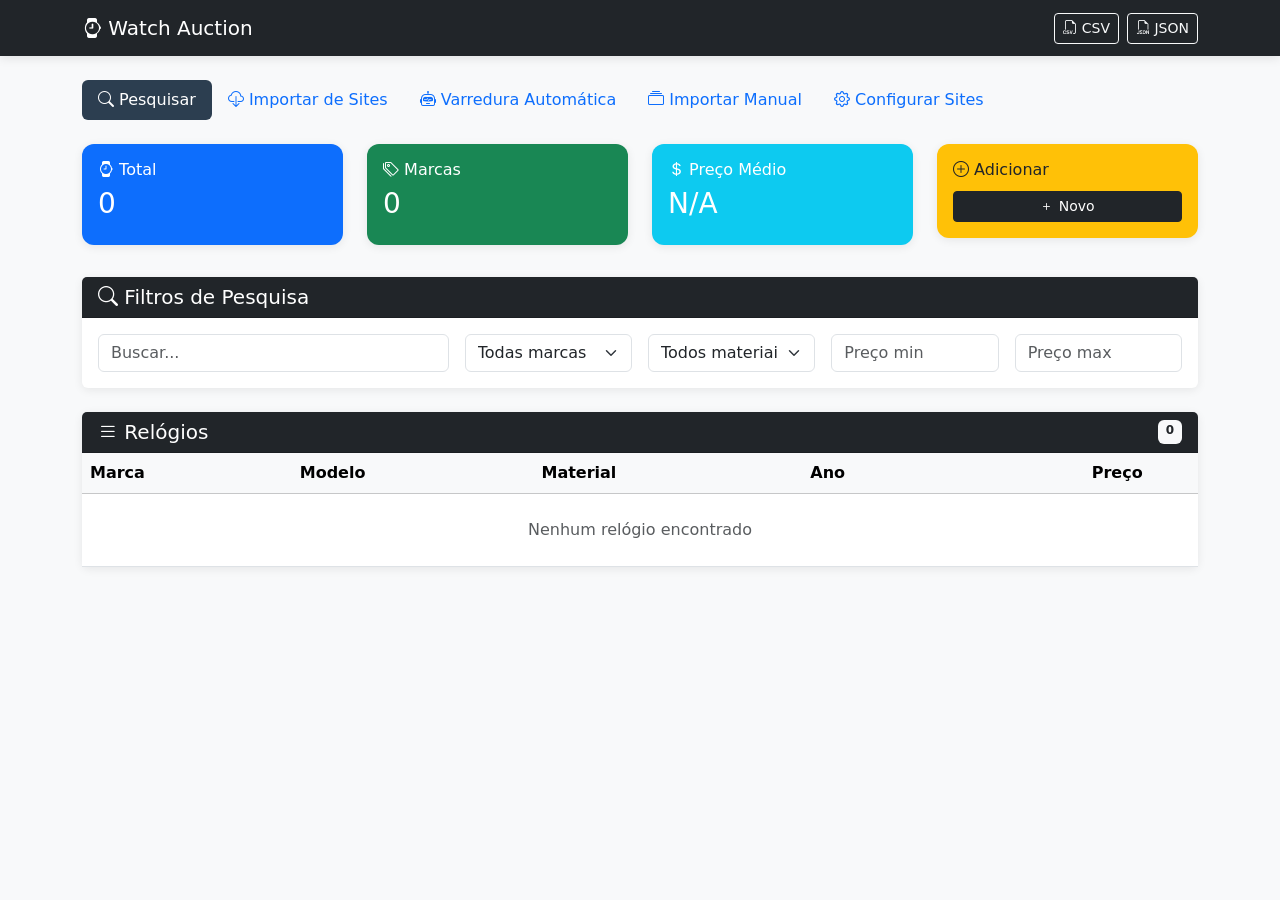
==== commit 89f42833: "Add automatic page scanning with CORS proxy support - New "Varredura Automática" tab for fully autom" ====
--- a/watch-auction.html
+++ b/watch-auction.html
@@ -53,8 +53,13 @@
                 </button>
             </li>
             <li class="nav-item">
+                <button class="nav-link" data-bs-toggle="pill" data-bs-target="#tab-auto">
+                    <i class="bi bi-robot"></i> Varredura Automática
+                </button>
+            </li>
+            <li class="nav-item">
                 <button class="nav-link" data-bs-toggle="pill" data-bs-target="#tab-batch">
-                    <i class="bi bi-collection"></i> Importar Múltiplas Páginas
+                    <i class="bi bi-collection"></i> Importar Manual
                 </button>
             </li>
             <li class="nav-item">
@@ -231,6 +236,162 @@
                                 <i class="bi bi-download"></i> Importar Selecionados
                             </button>
                         </div>
+                    </div>
+                </div>
+            </div>
+
+            <!-- Tab: Automatic Scan -->
+            <div class="tab-pane fade" id="tab-auto">
+                <div class="card">
+                    <div class="card-header bg-dark text-white">
+                        <h5 class="mb-0"><i class="bi bi-robot"></i> Varredura Automática de Páginas</h5>
+                    </div>
+                    <div class="card-body">
+                        <div class="alert alert-success">
+                            <i class="bi bi-lightning-charge"></i>
+                            <strong>Modo Automático:</strong> A aplicação vai automaticamente vasculhar todas as páginas do site
+                            selecionado e capturar os dados dos relógios sem intervenção manual.
+                        </div>
+
+                        <div class="row mb-4">
+                            <div class="col-md-6">
+                                <label class="form-label fw-bold">1. Selecione o site:</label>
+                                <div class="d-flex flex-wrap gap-2" id="siteButtonsAuto"></div>
+                            </div>
+                            <div class="col-md-3">
+                                <label class="form-label fw-bold">Página inicial:</label>
+                                <input type="number" class="form-control" id="autoStartPage" value="1" min="1">
+                            </div>
+                            <div class="col-md-3">
+                                <label class="form-label fw-bold">Página final:</label>
+                                <input type="number" class="form-control" id="autoEndPage" value="10" min="1">
+                            </div>
+                        </div>
+
+                        <div class="row mb-4">
+                            <div class="col-md-6">
+                                <label class="form-label fw-bold">Proxy CORS:</label>
+                                <select class="form-select" id="corsProxy">
+                                    <option value="allorigins">AllOrigins (Recomendado)</option>
+                                    <option value="corsproxy">CorsProxy.io</option>
+                                    <option value="corsanywhere">CORS Anywhere</option>
+                                    <option value="codetabs">CodeTabs</option>
+                                </select>
+                                <small class="text-muted">Se um proxy não funcionar, tente outro</small>
+                            </div>
+                            <div class="col-md-3">
+                                <label class="form-label fw-bold">Delay entre páginas:</label>
+                                <select class="form-select" id="autoDelay">
+                                    <option value="1000">1 segundo</option>
+                                    <option value="2000" selected>2 segundos</option>
+                                    <option value="3000">3 segundos</option>
+                                    <option value="5000">5 segundos</option>
+                                </select>
+                            </div>
+                            <div class="col-md-3 d-flex align-items-end">
+                                <button class="btn btn-primary btn-lg w-100" onclick="startAutoScan()" id="startScanBtn">
+                                    <i class="bi bi-play-fill"></i> Iniciar Varredura
+                                </button>
+                            </div>
+                        </div>
+
+                        <!-- Progress Section -->
+                        <div id="scanProgress" style="display:none">
+                            <div class="card bg-light mb-4">
+                                <div class="card-body">
+                                    <div class="d-flex justify-content-between align-items-center mb-2">
+                                        <span id="scanStatus">Iniciando...</span>
+                                        <button class="btn btn-danger btn-sm" onclick="stopAutoScan()">
+                                            <i class="bi bi-stop-fill"></i> Parar
+                                        </button>
+                                    </div>
+                                    <div class="progress" style="height: 25px;">
+                                        <div class="progress-bar progress-bar-striped progress-bar-animated"
+                                            id="scanProgressBar" style="width: 0%">0%</div>
+                                    </div>
+                                    <div class="row mt-3 text-center">
+                                        <div class="col-3">
+                                            <div class="h4 text-primary mb-0" id="scanPagesProcessed">0</div>
+                                            <small class="text-muted">Páginas</small>
+                                        </div>
+                                        <div class="col-3">
+                                            <div class="h4 text-success mb-0" id="scanWatchesFound">0</div>
+                                            <small class="text-muted">Relógios</small>
+                                        </div>
+                                        <div class="col-3">
+                                            <div class="h4 text-warning mb-0" id="scanErrors">0</div>
+                                            <small class="text-muted">Erros</small>
+                                        </div>
+                                        <div class="col-3">
+                                            <div class="h4 text-info mb-0" id="scanTimeRemaining">--</div>
+                                            <small class="text-muted">Restante</small>
+                                        </div>
+                                    </div>
+                                </div>
+                            </div>
+
+                            <!-- Log -->
+                            <div class="mb-3">
+                                <label class="form-label fw-bold">Log de atividade:</label>
+                                <div class="border rounded p-2 bg-dark text-light"
+                                    style="height: 150px; overflow-y: auto; font-family: monospace; font-size: 0.85rem;"
+                                    id="scanLog"></div>
+                            </div>
+                        </div>
+
+                        <!-- Results Preview -->
+                        <div id="autoResults" style="display:none">
+                            <div class="alert alert-success">
+                                <i class="bi bi-check-circle"></i> Varredura concluída!
+                                <strong><span id="autoTotalFound">0</span> relógios</strong> encontrados em
+                                <strong><span id="autoTotalPages">0</span> páginas</strong>.
+                            </div>
+
+                            <div class="table-responsive" style="max-height: 400px; overflow-y: auto;">
+                                <table class="table table-sm table-striped">
+                                    <thead class="sticky-top bg-white">
+                                        <tr>
+                                            <th><input type="checkbox" id="selectAllAuto" onchange="toggleAllAuto()" checked></th>
+                                            <th>Descrição</th>
+                                            <th>Marca</th>
+                                            <th>Material</th>
+                                            <th>Preço</th>
+                                        </tr>
+                                    </thead>
+                                    <tbody id="autoResultsTable"></tbody>
+                                </table>
+                            </div>
+
+                            <div class="d-flex gap-2 mt-3">
+                                <button class="btn btn-success btn-lg" onclick="importAutoResults()">
+                                    <i class="bi bi-download"></i> Importar Selecionados
+                                </button>
+                                <button class="btn btn-outline-secondary" onclick="clearAutoResults()">
+                                    <i class="bi bi-trash"></i> Limpar Resultados
+                                </button>
+                            </div>
+                        </div>
+                    </div>
+                </div>
+
+                <div class="card mt-4">
+                    <div class="card-header bg-light">
+                        <h6 class="mb-0"><i class="bi bi-info-circle"></i> Como funciona</h6>
+                    </div>
+                    <div class="card-body">
+                        <ol class="mb-0">
+                            <li>Selecione o site de leilão que deseja varrer</li>
+                            <li>Defina o intervalo de páginas (ex: 1 a 20)</li>
+                            <li>Clique em "Iniciar Varredura"</li>
+                            <li>A aplicação irá automaticamente:
+                                <ul>
+                                    <li>Acessar cada página através de um proxy CORS</li>
+                                    <li>Extrair todos os dados de relógios</li>
+                                    <li>Identificar marcas, modelos, materiais e preços</li>
+                                </ul>
+                            </li>
+                            <li>Revise os resultados e importe os que desejar</li>
+                        </ol>
                     </div>
                 </div>
             </div>
@@ -561,6 +722,7 @@
             filterWatches();
             renderSites();
             renderSiteButtons();
+            if (document.getElementById('siteButtonsAuto')) renderSiteButtonsAuto();
         }
 
         function formatCurrency(value) {
@@ -753,7 +915,11 @@
             `).join('');
         }
 
-        function selectSite(id) { selectedSiteId = id; renderSiteButtons(); }
+        function selectSite(id) {
+            selectedSiteId = id;
+            renderSiteButtons();
+            if (document.getElementById('siteButtonsAuto')) renderSiteButtonsAuto();
+        }
 
         function openSelectedSite() {
             const site = sites.find(s => s.id === selectedSiteId);
@@ -1083,6 +1249,292 @@
             document.querySelector('[data-bs-target="#tab-search"]').click();
         }
 
+        // === Automatic Scan ===
+        let scanRunning = false;
+        let scanAborted = false;
+        let autoScannedWatches = [];
+
+        const CORS_PROXIES = {
+            allorigins: url => `https://api.allorigins.win/raw?url=${encodeURIComponent(url)}`,
+            corsproxy: url => `https://corsproxy.io/?${encodeURIComponent(url)}`,
+            corsanywhere: url => `https://cors-anywhere.herokuapp.com/${url}`,
+            codetabs: url => `https://api.codetabs.com/v1/proxy?quest=${encodeURIComponent(url)}`
+        };
+
+        function renderSiteButtonsAuto() {
+            const html = sites.map(s => `
+                <button class="btn ${s.id === selectedSiteId ? 'btn-primary' : 'btn-outline-primary'} site-badge"
+                    onclick="selectSite('${s.id}'); renderSiteButtonsAuto();"><i class="bi bi-globe"></i> ${s.name}</button>
+            `).join('');
+            document.getElementById('siteButtonsAuto').innerHTML = html;
+        }
+
+        function logScan(message, type = 'info') {
+            const logEl = document.getElementById('scanLog');
+            const time = new Date().toLocaleTimeString('pt-BR');
+            const colors = { info: '#6c757d', success: '#28a745', error: '#dc3545', warning: '#ffc107' };
+            logEl.innerHTML += `<div style="color: ${colors[type] || colors.info}">[${time}] ${message}</div>`;
+            logEl.scrollTop = logEl.scrollHeight;
+        }
+
+        async function fetchWithProxy(url, proxyName) {
+            const proxyFn = CORS_PROXIES[proxyName];
+            if (!proxyFn) throw new Error('Proxy não encontrado');
+
+            const proxyUrl = proxyFn(url);
+            const response = await fetch(proxyUrl, {
+                headers: { 'Accept': 'text/html,application/xhtml+xml,application/xml;q=0.9,*/*;q=0.8' }
+            });
+
+            if (!response.ok) {
+                throw new Error(`HTTP ${response.status}`);
+            }
+
+            return await response.text();
+        }
+
+        function extractWatchesFromHTML(html) {
+            const results = [];
+            const parser = new DOMParser();
+            const doc = parser.parseFromString(html, 'text/html');
+
+            // Remove scripts and styles
+            doc.querySelectorAll('script, style, noscript').forEach(el => el.remove());
+
+            // Get all text content
+            const textContent = doc.body?.innerText || doc.body?.textContent || '';
+
+            // Also try to find structured data
+            const productElements = doc.querySelectorAll(
+                '[class*="product"], [class*="item"], [class*="lote"], [class*="lot"], ' +
+                '[class*="watch"], [class*="relogio"], [data-product], [itemtype*="Product"]'
+            );
+
+            // Extract from structured elements first
+            productElements.forEach(el => {
+                const text = el.innerText || el.textContent || '';
+                if (text.length > 20 && text.length < 2000) {
+                    const watch = parseWatchFromText(text);
+                    if (watch && (watch.brand || watch.price > 0)) {
+                        results.push(watch);
+                    }
+                }
+            });
+
+            // If no structured elements found, parse full text
+            if (results.length === 0) {
+                const parsed = parseWatchesFromText(textContent);
+                results.push(...parsed.watches);
+            }
+
+            return results;
+        }
+
+        function parseWatchFromText(text) {
+            const lower = text.toLowerCase();
+
+            // Check if it's watch-related
+            const hasBrand = KNOWN_BRANDS.some(b => lower.includes(b.toLowerCase()));
+            const hasWatchKeyword = /rel[oó]gio|watch|cron[oó]grafo|chronograph|autom[aá]tico|lote\s*\d/i.test(text);
+
+            if (!hasBrand && !hasWatchKeyword) return null;
+
+            // Extract price
+            let price = 0;
+            const pricePatterns = [
+                /R\$\s*([\d.,]+)/i,
+                /(\d{1,3}(?:\.\d{3})*(?:,\d{2})?)\s*(?:reais|BRL)/i,
+                /Lance[:\s]*([\d.,]+)/i
+            ];
+            for (const pattern of pricePatterns) {
+                const match = text.match(pattern);
+                if (match) {
+                    price = parseFloat(match[1].replace(/\./g, '').replace(',', '.')) || 0;
+                    break;
+                }
+            }
+
+            // Build description (first meaningful line)
+            const lines = text.split('\n').map(l => l.trim()).filter(l => l.length > 10);
+            const description = lines[0]?.substring(0, 250) || text.substring(0, 250);
+
+            return {
+                id: Date.now().toString() + Math.random().toString(36).substr(2, 9),
+                description: description,
+                brand: extractBrand(text),
+                model: extractModel(text),
+                material: extractMaterial(text),
+                braceletMaterial: extractBraceletMaterial(text),
+                year: extractYear(text),
+                specification: extractSpecification(text),
+                weight: extractWeight(text),
+                price: price,
+                sourceUrl: ''
+            };
+        }
+
+        async function startAutoScan() {
+            const site = sites.find(s => s.id === selectedSiteId);
+            if (!site) {
+                alert('Selecione um site primeiro');
+                return;
+            }
+
+            const startPage = parseInt(document.getElementById('autoStartPage').value) || 1;
+            const endPage = parseInt(document.getElementById('autoEndPage').value) || 10;
+            const delay = parseInt(document.getElementById('autoDelay').value) || 2000;
+            const proxyName = document.getElementById('corsProxy').value;
+
+            if (startPage > endPage) {
+                alert('A página inicial deve ser menor ou igual à página final');
+                return;
+            }
+
+            // Initialize
+            scanRunning = true;
+            scanAborted = false;
+            autoScannedWatches = [];
+
+            const totalPages = endPage - startPage + 1;
+            let pagesProcessed = 0;
+            let watchesFound = 0;
+            let errors = 0;
+
+            // Show progress UI
+            document.getElementById('scanProgress').style.display = 'block';
+            document.getElementById('autoResults').style.display = 'none';
+            document.getElementById('startScanBtn').disabled = true;
+            document.getElementById('scanLog').innerHTML = '';
+
+            logScan(`Iniciando varredura de ${site.name}...`, 'info');
+            logScan(`Páginas: ${startPage} a ${endPage} (${totalPages} total)`, 'info');
+            logScan(`Proxy: ${proxyName}`, 'info');
+            logScan(`Delay: ${delay}ms entre páginas`, 'info');
+            logScan('---', 'info');
+
+            for (let page = startPage; page <= endPage && !scanAborted; page++) {
+                const pageUrl = site.url.replace('{page}', page.toString());
+
+                try {
+                    logScan(`Buscando página ${page}...`, 'info');
+
+                    const html = await fetchWithProxy(pageUrl, proxyName);
+                    const pageWatches = extractWatchesFromHTML(html);
+
+                    // Add source URL to watches
+                    pageWatches.forEach(w => w.sourceUrl = pageUrl);
+
+                    autoScannedWatches.push(...pageWatches);
+                    watchesFound += pageWatches.length;
+
+                    logScan(`Página ${page}: ${pageWatches.length} relógios encontrados`, 'success');
+
+                } catch (error) {
+                    errors++;
+                    logScan(`Página ${page}: Erro - ${error.message}`, 'error');
+
+                    // Try alternative proxy on error
+                    if (errors >= 3) {
+                        logScan('Muitos erros. Tente outro proxy ou verifique a conexão.', 'warning');
+                    }
+                }
+
+                pagesProcessed++;
+
+                // Update progress
+                const progress = Math.round((pagesProcessed / totalPages) * 100);
+                document.getElementById('scanProgressBar').style.width = `${progress}%`;
+                document.getElementById('scanProgressBar').textContent = `${progress}%`;
+                document.getElementById('scanPagesProcessed').textContent = pagesProcessed;
+                document.getElementById('scanWatchesFound').textContent = watchesFound;
+                document.getElementById('scanErrors').textContent = errors;
+
+                const remaining = (totalPages - pagesProcessed) * (delay / 1000);
+                document.getElementById('scanTimeRemaining').textContent =
+                    remaining > 60 ? `${Math.ceil(remaining / 60)}min` : `${Math.ceil(remaining)}s`;
+
+                document.getElementById('scanStatus').textContent =
+                    `Processando página ${page} de ${endPage}...`;
+
+                // Wait before next page
+                if (page < endPage && !scanAborted) {
+                    await new Promise(resolve => setTimeout(resolve, delay));
+                }
+            }
+
+            scanRunning = false;
+            document.getElementById('startScanBtn').disabled = false;
+
+            if (scanAborted) {
+                logScan('Varredura interrompida pelo usuário', 'warning');
+                document.getElementById('scanStatus').textContent = 'Interrompido';
+            } else {
+                logScan('---', 'info');
+                logScan(`Varredura concluída! ${watchesFound} relógios em ${pagesProcessed} páginas`, 'success');
+                document.getElementById('scanStatus').textContent = 'Concluído!';
+            }
+
+            // Show results
+            if (autoScannedWatches.length > 0) {
+                showAutoResults();
+            }
+        }
+
+        function stopAutoScan() {
+            scanAborted = true;
+            logScan('Interrompendo varredura...', 'warning');
+        }
+
+        function showAutoResults() {
+            document.getElementById('autoResults').style.display = 'block';
+            document.getElementById('autoTotalFound').textContent = autoScannedWatches.length;
+            document.getElementById('autoTotalPages').textContent =
+                document.getElementById('scanPagesProcessed').textContent;
+
+            document.getElementById('autoResultsTable').innerHTML = autoScannedWatches.map((w, i) => `
+                <tr>
+                    <td><input type="checkbox" class="auto-check" data-index="${i}" checked></td>
+                    <td>${(w.description || '').substring(0, 60)}...</td>
+                    <td><strong>${w.brand || '-'}</strong></td>
+                    <td><span class="badge bg-secondary">${w.material || '-'}</span></td>
+                    <td class="text-success">${formatCurrency(w.price)}</td>
+                </tr>
+            `).join('');
+
+            document.getElementById('selectAllAuto').checked = true;
+        }
+
+        function toggleAllAuto() {
+            const checked = document.getElementById('selectAllAuto').checked;
+            document.querySelectorAll('.auto-check').forEach(cb => cb.checked = checked);
+        }
+
+        function importAutoResults() {
+            const selected = [];
+            document.querySelectorAll('.auto-check:checked').forEach(cb => {
+                selected.push(autoScannedWatches[parseInt(cb.dataset.index)]);
+            });
+
+            if (selected.length === 0) {
+                alert('Selecione pelo menos um item');
+                return;
+            }
+
+            watches.push(...selected);
+            saveDB();
+            alert(`${selected.length} relógio(s) importado(s) com sucesso!`);
+
+            clearAutoResults();
+            document.querySelector('[data-bs-target="#tab-search"]').click();
+        }
+
+        function clearAutoResults() {
+            autoScannedWatches = [];
+            document.getElementById('autoResults').style.display = 'none';
+            document.getElementById('scanProgress').style.display = 'none';
+            document.getElementById('scanLog').innerHTML = '';
+        }
+
         // === Export ===
         function exportData(format) {
             if (watches.length === 0) { alert('Nenhum dado para exportar'); return; }
@@ -1120,6 +1572,7 @@
         filterWatches();
         renderSites();
         renderSiteButtons();
+        renderSiteButtonsAuto();
     </script>
 </body>
 </html>
